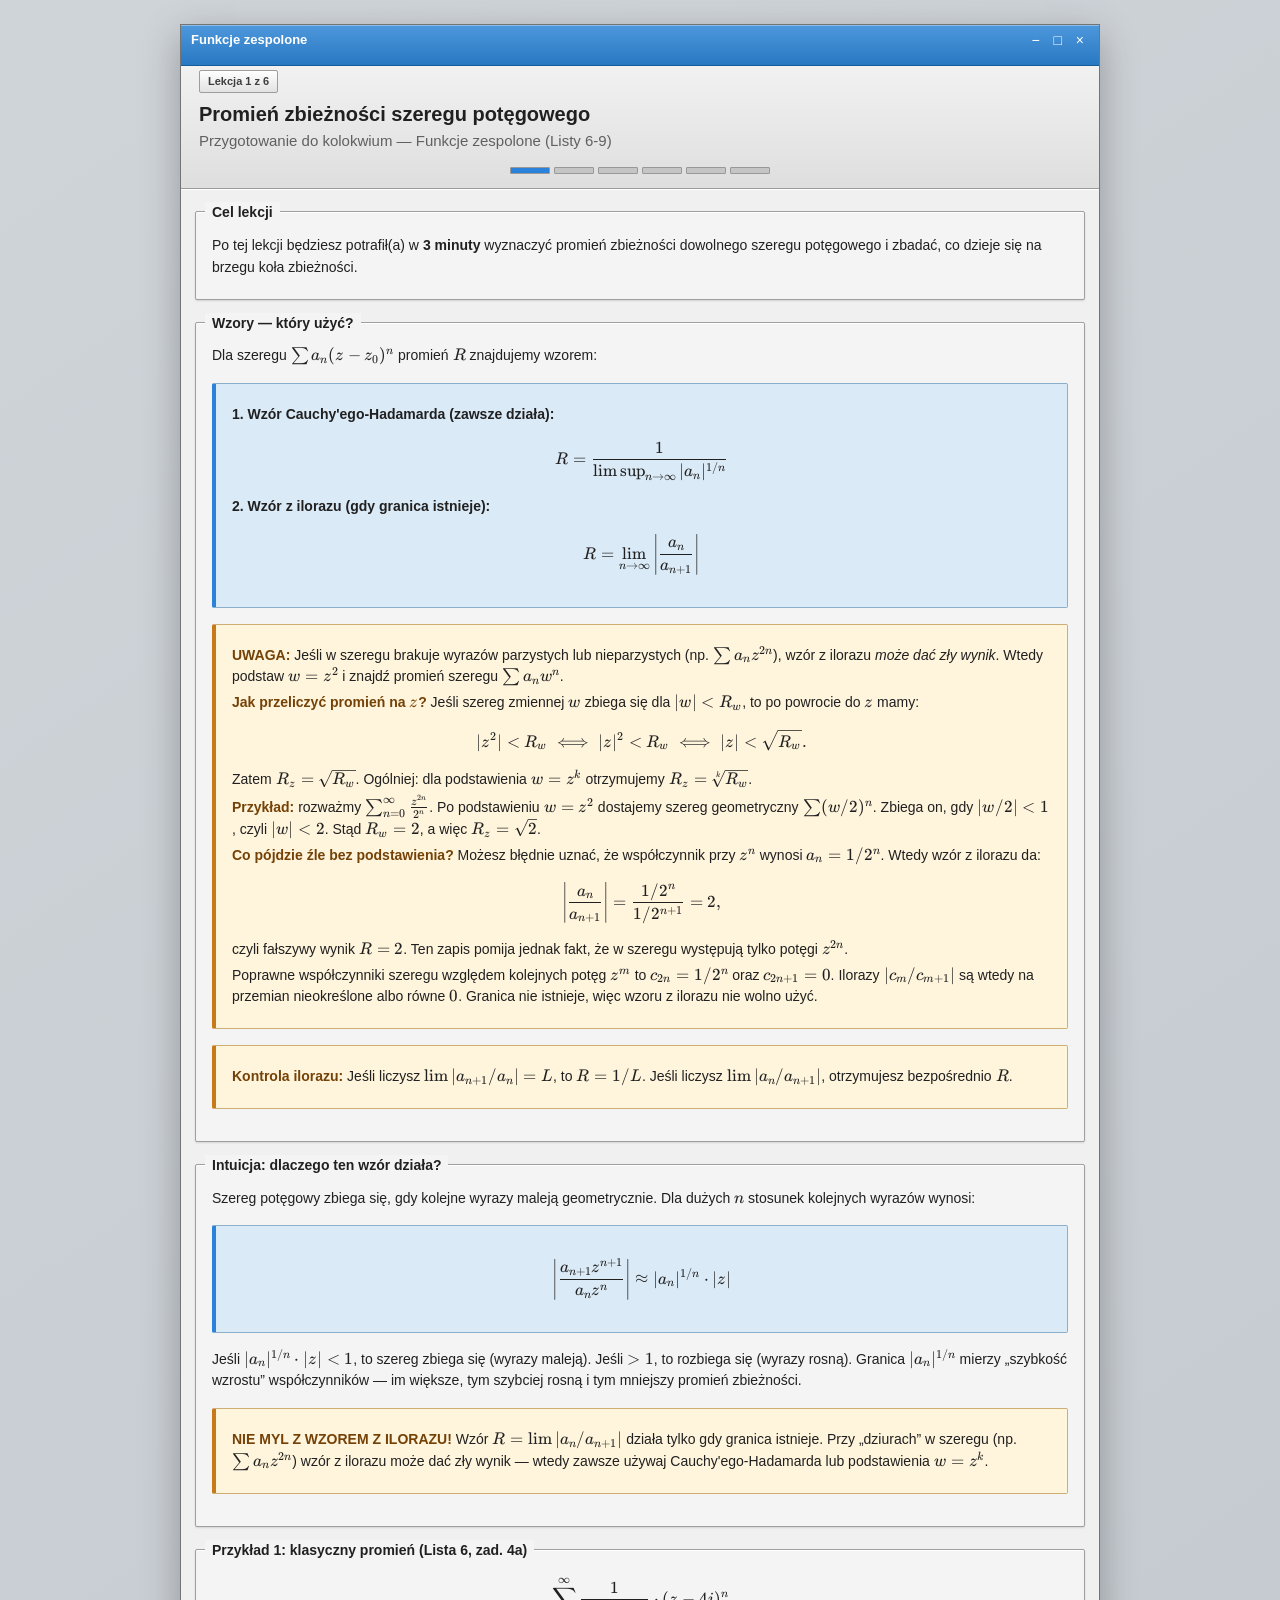
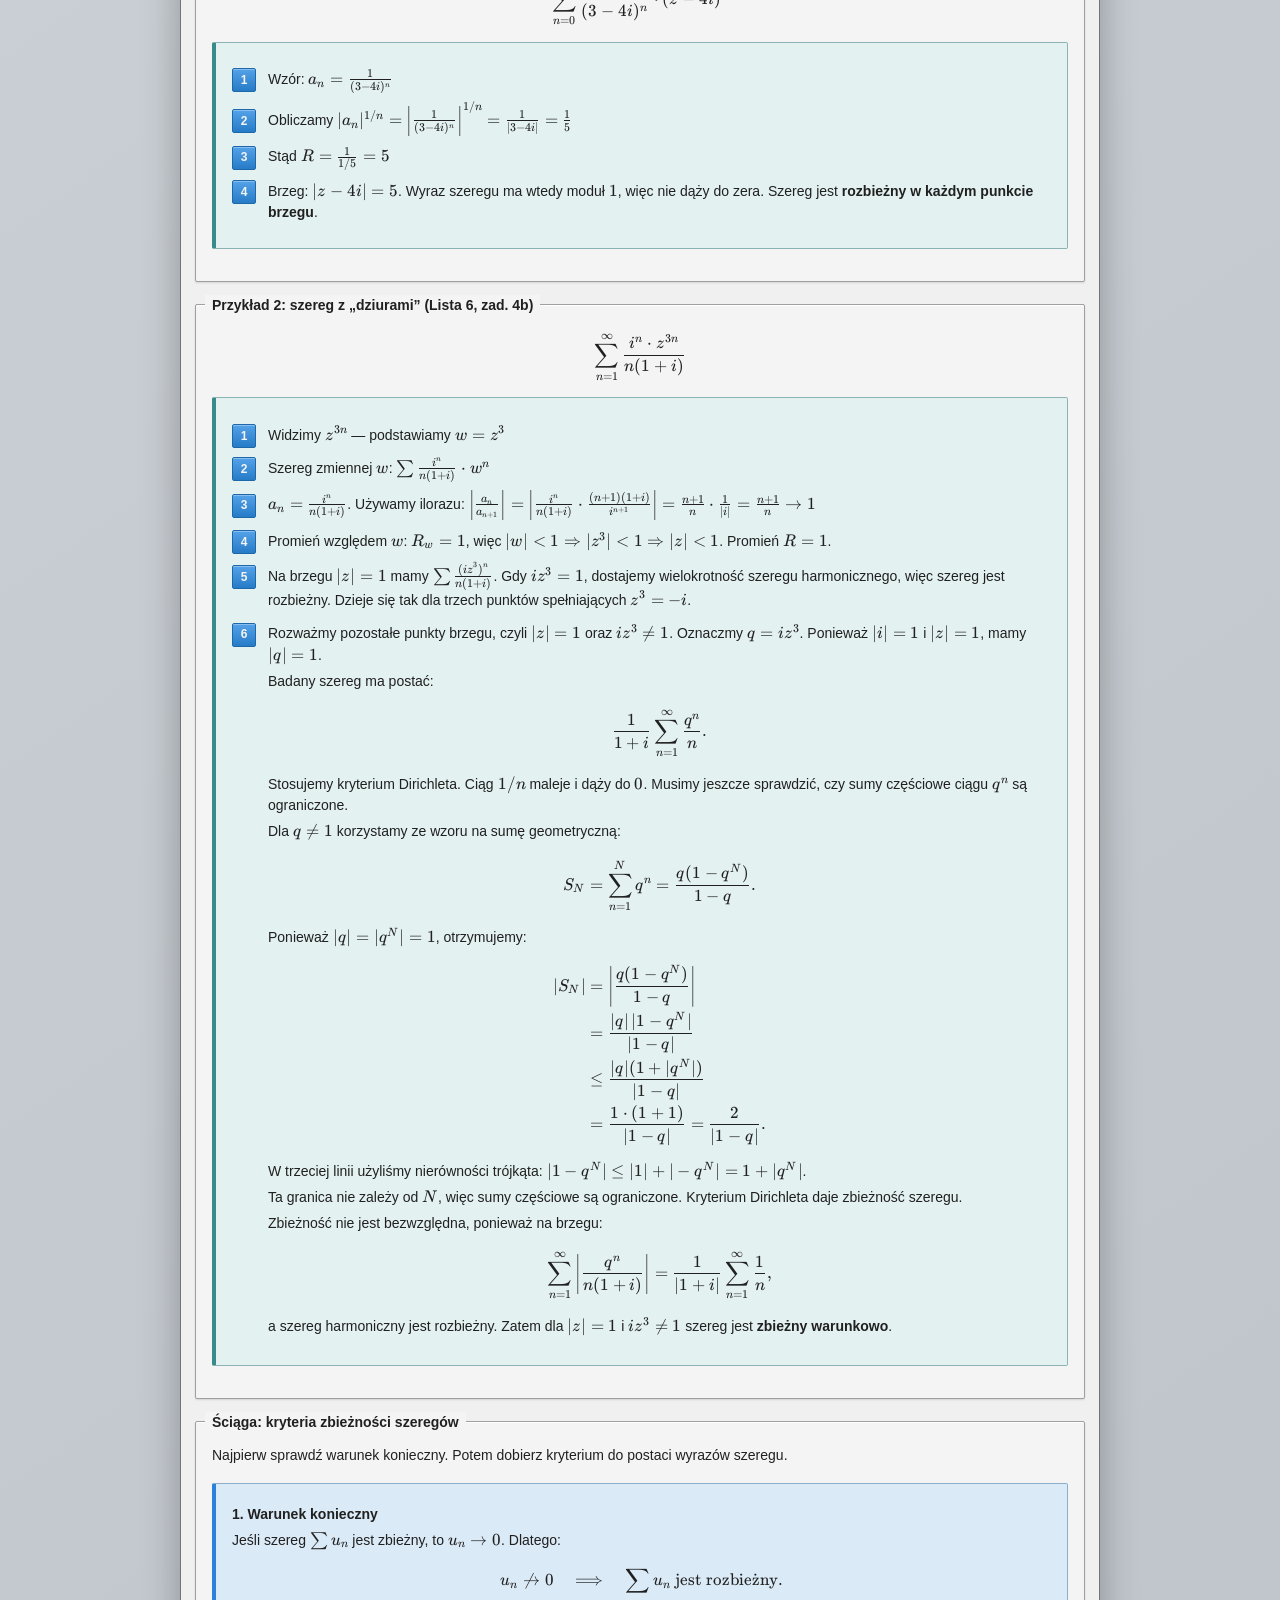
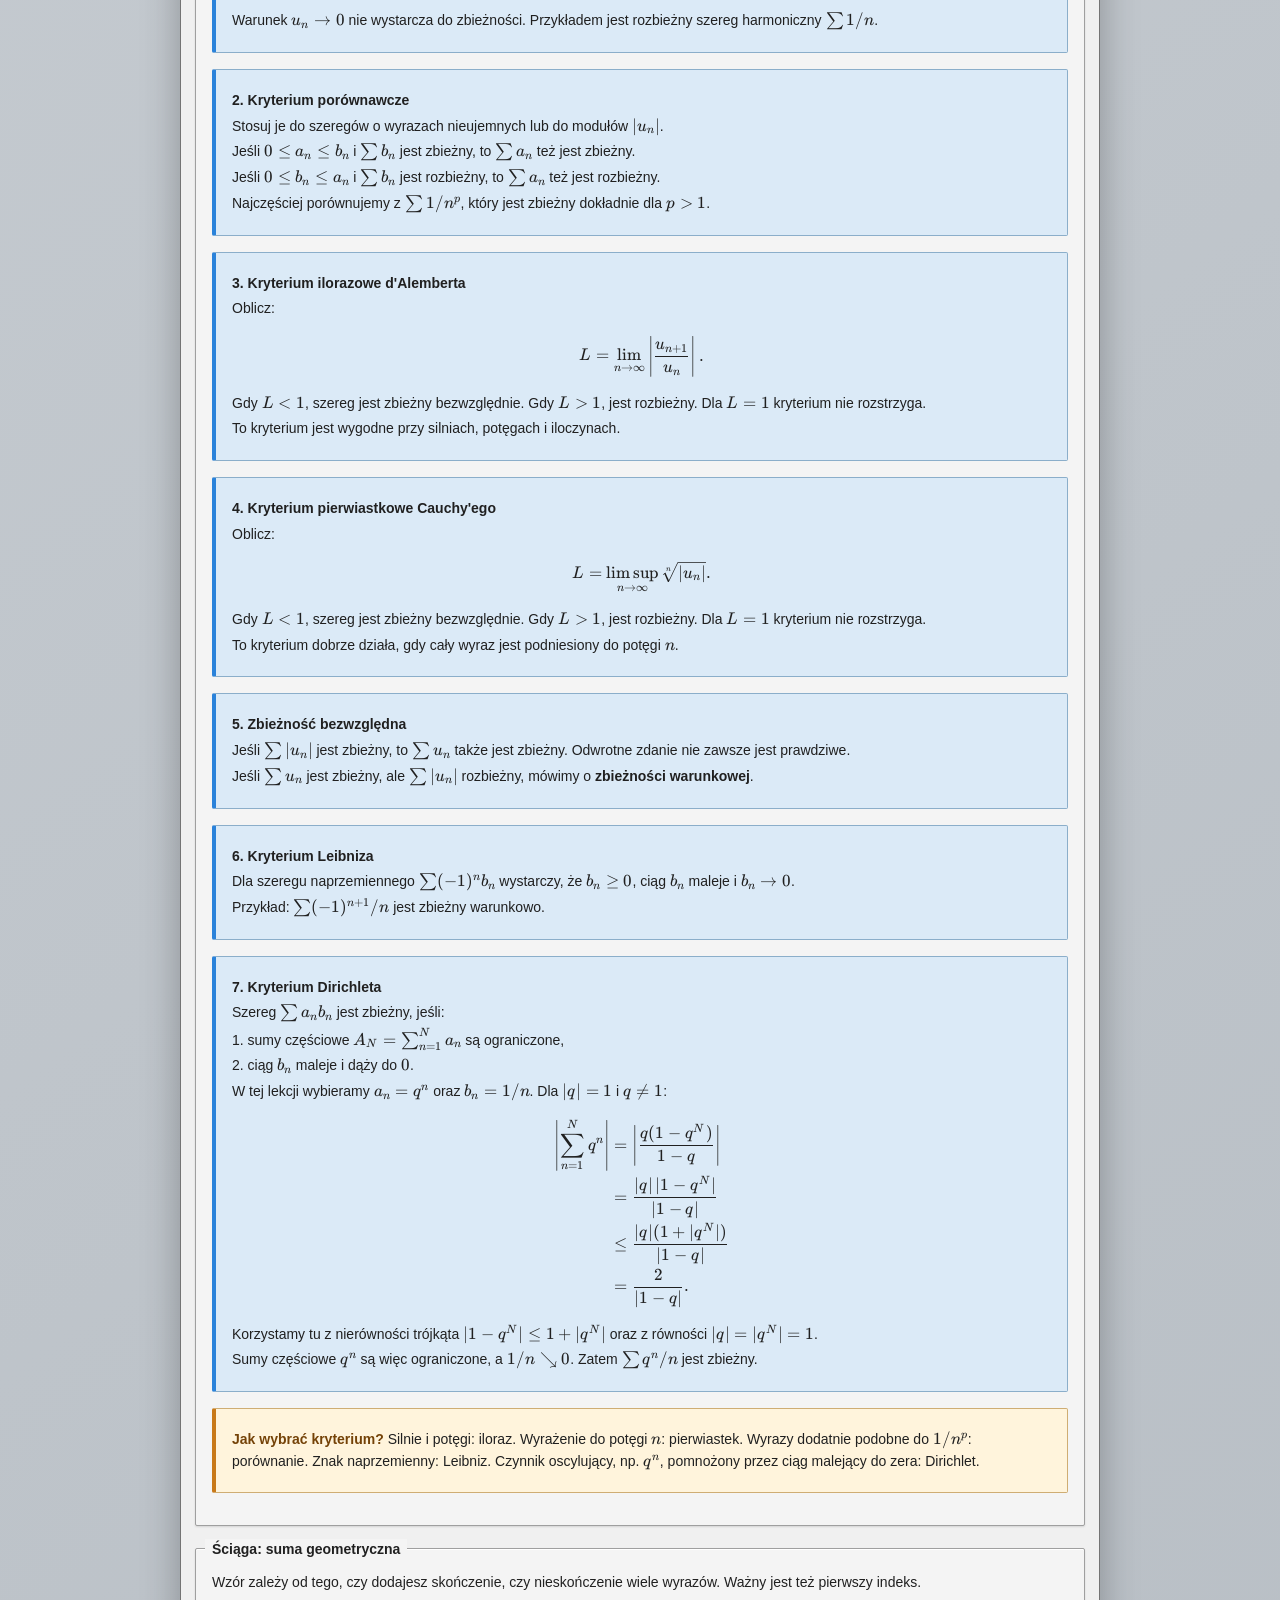
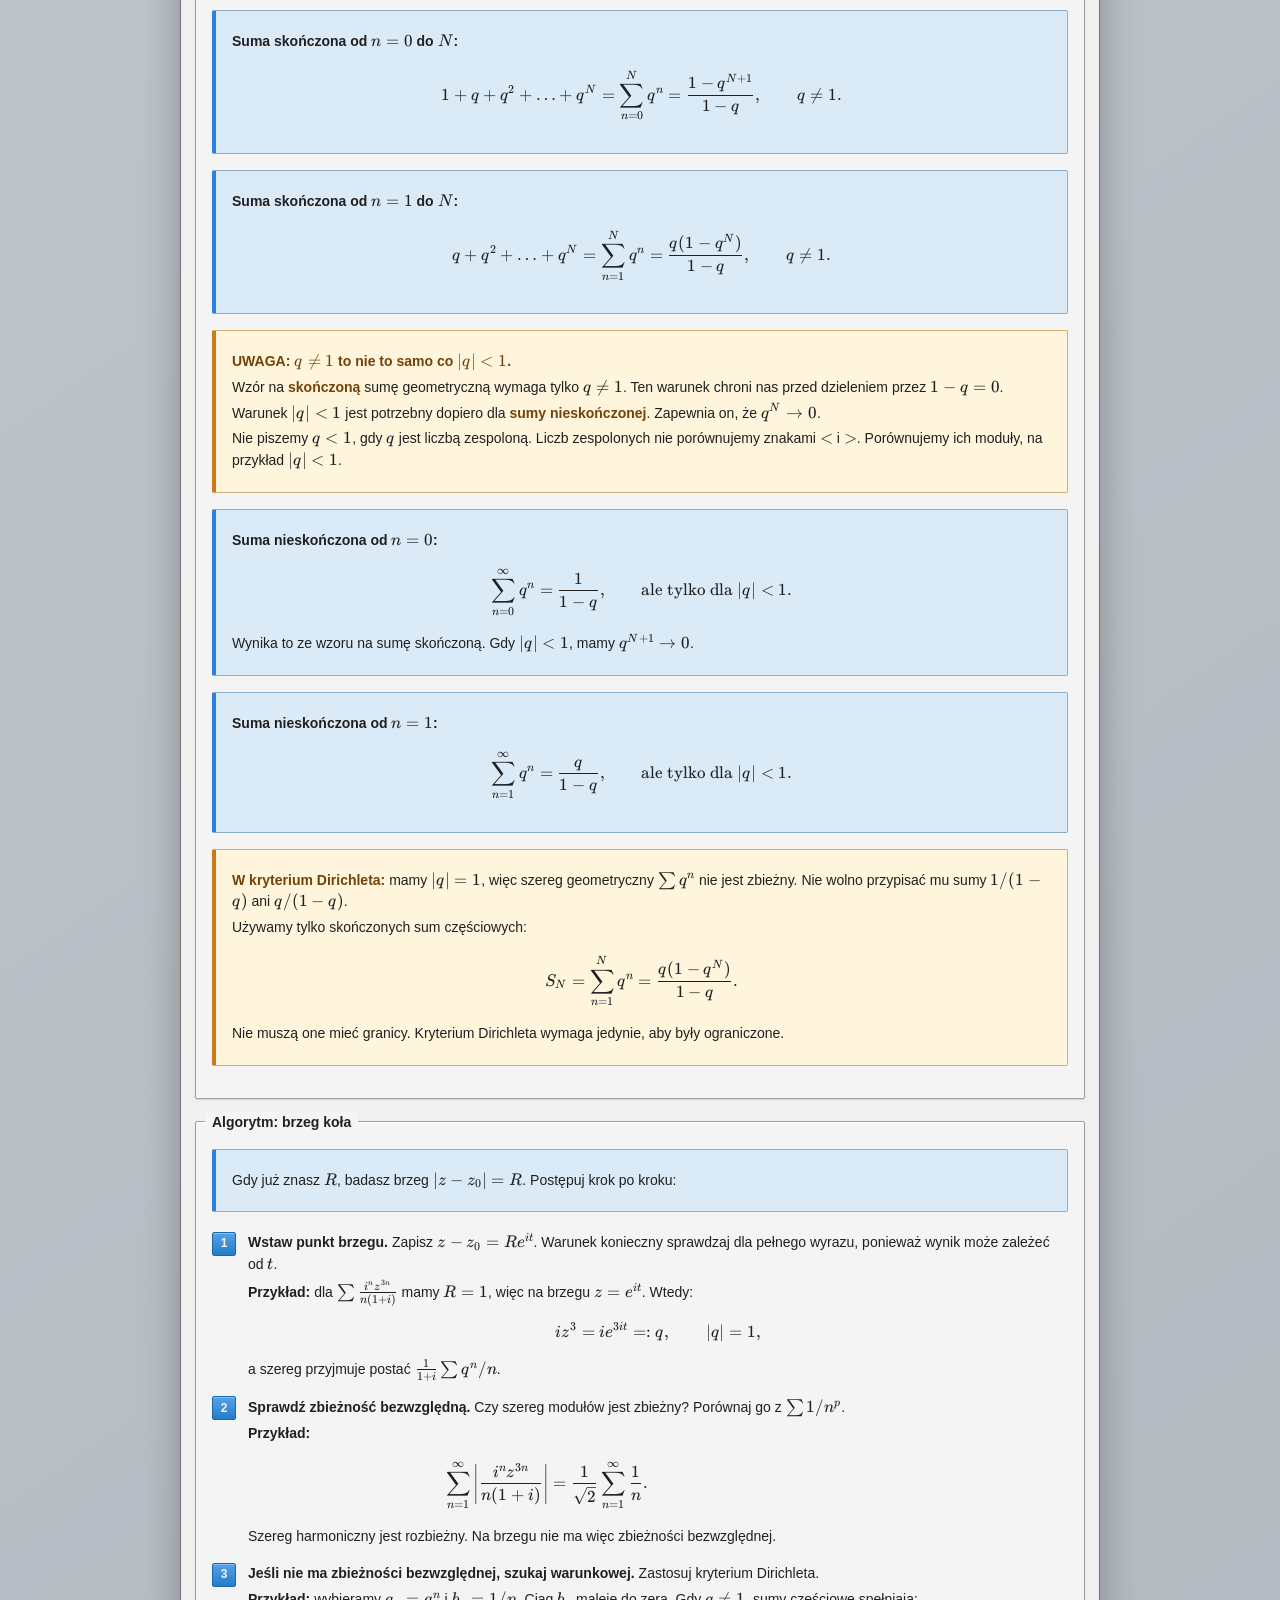
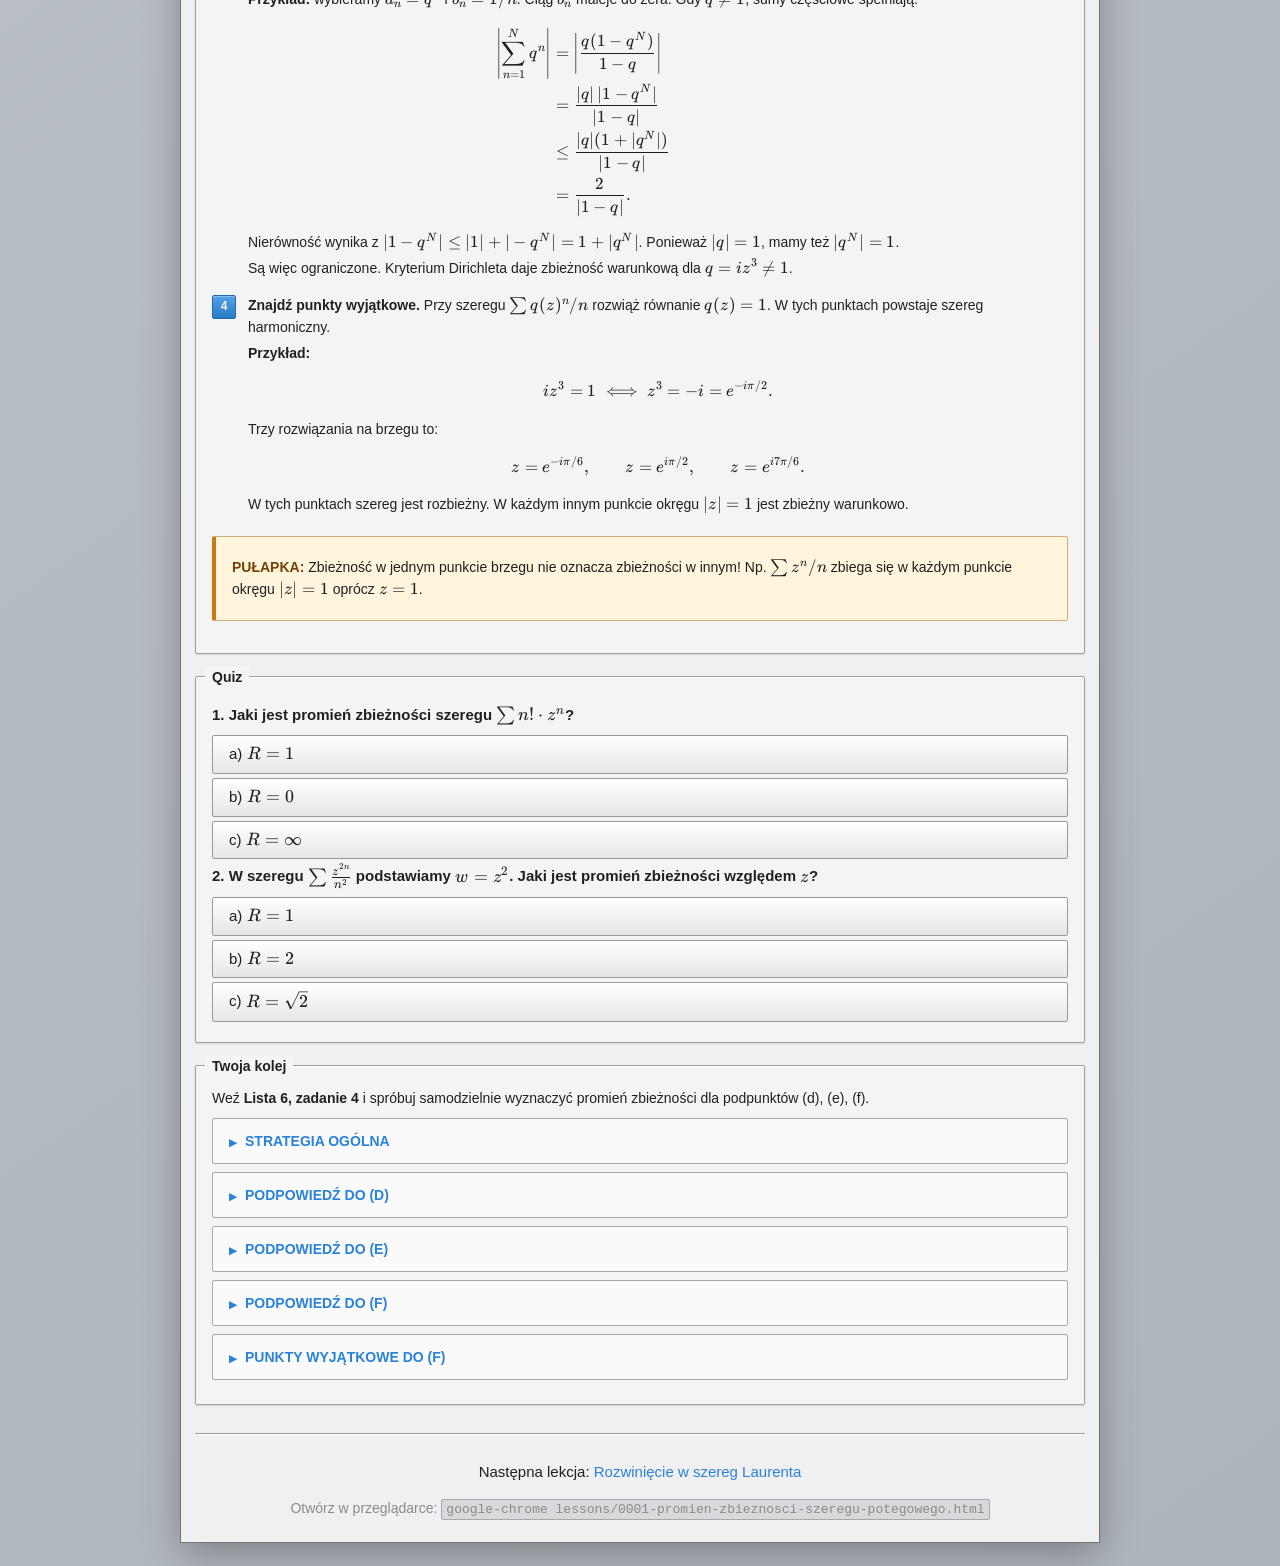
==== lessons/0001-promien-zbieznosci-szeregu-potegowego.html @ 0889ad74 "docs: publish functions complex lessons" ====
<!DOCTYPE html>
<html lang="pl">
<head>
<meta charset="UTF-8">
<meta name="viewport" content="width=device-width, initial-scale=1.0">
<title>Lekcja 1: Promień zbieżności szeregu potęgowego</title>
<link rel="stylesheet" href="style.css">
<link rel="stylesheet" href="../katex/katex.min.css">
</head>
<body>

<header>
<span class="lesson-num">Lekcja 1 z 6</span>
<h1>Promień zbieżności szeregu potęgowego</h1>
<p>Przygotowanie do kolokwium &mdash; Funkcje zespolone (Listy 6-9)</p>
<nav class="progress-bar">
<a href="0001-promien-zbieznosci-szeregu-potegowego.html" class="active"></a>
<a href="0002-rozwinięcie-w-szereg-laurenta.html"></a>
<a href="0003-calki-przez-residua.html"></a>
<a href="0004-zasada-maksimum-rouche.html"></a>
<a href="0005-rodzaje-osobliwosci.html"></a>
<a href="0006-niszowe-schematy-zadan.html"></a>
</nav>
</header>

<div class="card">
<h2>Cel lekcji</h2>
<p>Po tej lekcji będziesz potrafił(a) w <strong>3 minuty</strong> wyznaczyć promień zbieżności dowolnego szeregu potęgowego i zbadać, co dzieje się na brzegu koła zbieżności.</p>
</div>

<div class="card">
<h2>Wzory &mdash; który użyć?</h2>
<p>Dla szeregu \(\sum a_n(z - z_0)^n\) promień \(R\) znajdujemy wzorem:</p>
<div class="block">
<p><strong>1. Wzór Cauchy'ego-Hadamarda (zawsze działa):</strong></p>
<p>$$R = \frac{1}{\limsup_{n\to\infty} |a_n|^{1/n}}$$</p>
<p><strong>2. Wzór z ilorazu (gdy granica istnieje):</strong></p>
<p>$$R = \lim_{n\to\infty} \left|\frac{a_n}{a_{n+1}}\right|$$</p>
</div>
<div class="warning">
<p><strong>UWAGA:</strong> Jeśli w szeregu brakuje wyrazów parzystych lub nieparzystych (np. \(\sum a_n z^{2n}\)), wzór z ilorazu <em>może dać zły wynik</em>. Wtedy podstaw \(w = z^2\) i znajdź promień szeregu \(\sum a_n w^n\).</p>
<p><strong>Jak przeliczyć promień na \(z\)?</strong> Jeśli szereg zmiennej \(w\) zbiega się dla \(|w|&lt;R_w\), to po powrocie do \(z\) mamy:</p>
<p>$$|z^2|&lt;R_w \iff |z|^2&lt;R_w \iff |z|&lt;\sqrt{R_w}.$$</p>
<p>Zatem \(R_z=\sqrt{R_w}\). Ogólniej: dla podstawienia \(w=z^k\) otrzymujemy \(R_z=\sqrt[k]{R_w}\).</p>
<p><strong>Przykład:</strong> rozważmy \(\sum_{n=0}^{\infty}\frac{z^{2n}}{2^n}\). Po podstawieniu \(w=z^2\) dostajemy szereg geometryczny \(\sum (w/2)^n\). Zbiega on, gdy \(|w/2|&lt;1\), czyli \(|w|&lt;2\). Stąd \(R_w=2\), a więc \(R_z=\sqrt{2}\).</p>
<p><strong>Co pójdzie źle bez podstawienia?</strong> Możesz błędnie uznać, że współczynnik przy \(z^n\) wynosi \(a_n=1/2^n\). Wtedy wzór z ilorazu da:</p>
<p>$$\left|\frac{a_n}{a_{n+1}}\right|=\frac{1/2^n}{1/2^{n+1}}=2,$$</p>
<p>czyli fałszywy wynik \(R=2\). Ten zapis pomija jednak fakt, że w szeregu występują tylko potęgi \(z^{2n}\).</p>
<p>Poprawne współczynniki szeregu względem kolejnych potęg \(z^m\) to \(c_{2n}=1/2^n\) oraz \(c_{2n+1}=0\). Ilorazy \(|c_m/c_{m+1}|\) są wtedy na przemian nieokreślone albo równe \(0\). Granica nie istnieje, więc wzoru z ilorazu nie wolno użyć.</p>
</div>
<div class="warning">
<p><strong>Kontrola ilorazu:</strong> Jeśli liczysz \(\lim |a_{n+1}/a_n|=L\), to \(R=1/L\). Jeśli liczysz \(\lim |a_n/a_{n+1}|\), otrzymujesz bezpośrednio \(R\).</p>
</div>
</div>

<div class="card">
<h2>Intuicja: dlaczego ten wzór działa?</h2>
<p>Szereg potęgowy zbiega się, gdy kolejne wyrazy maleją geometrycznie. Dla dużych \(n\) stosunek kolejnych wyrazów wynosi:</p>
<div class="block">
<p>$$\left|\frac{a_{n+1} z^{n+1}}{a_n z^n}\right| \approx |a_n|^{1/n} \cdot |z|$$</p>
</div>
<p>Jeśli \(|a_n|^{1/n} \cdot |z| < 1\), to szereg zbiega się (wyrazy maleją). Jeśli \(> 1\), to rozbiega się (wyrazy rosną). Granica \(|a_n|^{1/n}\) mierzy &bdquo;szybkość wzrostu&rdquo; współczynników &mdash; im większe, tym szybciej rosną i tym mniejszy promień zbieżności.</p>
<div class="warning">
<p><strong>NIE MYL Z WZOREM Z ILORAZU!</strong> Wzór \(R = \lim |a_n/a_{n+1}|\) działa tylko gdy granica istnieje. Przy &bdquo;dziurach&rdquo; w szeregu (np. \(\sum a_n z^{2n}\)) wzór z ilorazu może dać zły wynik &mdash; wtedy zawsze używaj Cauchy'ego-Hadamarda lub podstawienia \(w = z^k\).</p>
</div>
</div>

<div class="card">
<h2>Przykład 1: klasyczny promień (Lista 6, zad. 4a)</h2>
<p>$$\sum_{n=0}^{\infty} \frac{1}{(3 - 4i)^n} \cdot (z - 4i)^n$$</p>
<div class="example">
<div class="step"><div class="step-num">1</div><div>Wzór: \(a_n = \frac{1}{(3 - 4i)^n}\)</div></div>
<div class="step"><div class="step-num">2</div><div>Obliczamy \(|a_n|^{1/n} = \left|\frac{1}{(3 - 4i)^n}\right|^{1/n} = \frac{1}{|3 - 4i|} = \frac{1}{5}\)</div></div>
<div class="step"><div class="step-num">3</div><div>Stąd \(R = \frac{1}{1/5} = 5\)</div></div>
<div class="step"><div class="step-num">4</div><div>Brzeg: \(|z - 4i| = 5\). Wyraz szeregu ma wtedy moduł \(1\), więc nie dąży do zera. Szereg jest <strong>rozbieżny w każdym punkcie brzegu</strong>.</div></div>
</div>
</div>

<div class="card">
<h2>Przykład 2: szereg z &bdquo;dziurami&rdquo; (Lista 6, zad. 4b)</h2>
<p>$$\sum_{n=1}^{\infty} \frac{i^n \cdot z^{3n}}{n(1+i)}$$</p>
<div class="example">
<div class="step"><div class="step-num">1</div><div>Widzimy \(z^{3n}\) &mdash; podstawiamy \(w = z^3\)</div></div>
<div class="step"><div class="step-num">2</div><div>Szereg zmiennej \(w\): \(\sum \frac{i^n}{n(1+i)} \cdot w^n\)</div></div>
<div class="step"><div class="step-num">3</div><div>\(a_n = \frac{i^n}{n(1+i)}\). Używamy ilorazu: \(\left|\frac{a_n}{a_{n+1}}\right| = \left|\frac{i^n}{n(1+i)} \cdot \frac{(n+1)(1+i)}{i^{n+1}}\right| = \frac{n+1}{n} \cdot \frac{1}{|i|} = \frac{n+1}{n} \to 1\)</div></div>
<div class="step"><div class="step-num">4</div><div>Promień względem \(w\): \(R_w = 1\), więc \(|w| < 1 \Rightarrow |z^3| < 1 \Rightarrow |z| < 1\). Promień \(R = 1\).</div></div>
<div class="step"><div class="step-num">5</div><div>Na brzegu \(|z|=1\) mamy \(\sum \frac{(iz^3)^n}{n(1+i)}\). Gdy \(iz^3=1\), dostajemy wielokrotność szeregu harmonicznego, więc szereg jest rozbieżny. Dzieje się tak dla trzech punktów spełniających \(z^3=-i\).</div></div>
<div class="step"><div class="step-num">6</div><div>
<p>Rozważmy pozostałe punkty brzegu, czyli \(|z|=1\) oraz \(iz^3\neq1\). Oznaczmy \(q=iz^3\). Ponieważ \(|i|=1\) i \(|z|=1\), mamy \(|q|=1\).</p>
<p>Badany szereg ma postać:</p>
<p>$$\frac{1}{1+i}\sum_{n=1}^{\infty}\frac{q^n}{n}.$$</p>
<p>Stosujemy kryterium Dirichleta. Ciąg \(1/n\) maleje i dąży do \(0\). Musimy jeszcze sprawdzić, czy sumy częściowe ciągu \(q^n\) są ograniczone.</p>
<p>Dla \(q\neq1\) korzystamy ze wzoru na sumę geometryczną:</p>
<p>$$S_N=\sum_{n=1}^{N}q^n=\frac{q(1-q^N)}{1-q}.$$</p>
<p>Ponieważ \(|q|=|q^N|=1\), otrzymujemy:</p>
<p>$$\begin{aligned}
|S_N|
&=\left|\frac{q(1-q^N)}{1-q}\right|\\
&=\frac{|q|\,|1-q^N|}{|1-q|}\\
&\leq\frac{|q|(1+|q^N|)}{|1-q|}\\
&=\frac{1\cdot(1+1)}{|1-q|}
=\frac{2}{|1-q|}.
\end{aligned}$$</p>
<p>W trzeciej linii użyliśmy nierówności trójkąta: \(|1-q^N|\leq|1|+|-q^N|=1+|q^N|\).</p>
<p>Ta granica nie zależy od \(N\), więc sumy częściowe są ograniczone. Kryterium Dirichleta daje zbieżność szeregu.</p>
<p>Zbieżność nie jest bezwzględna, ponieważ na brzegu:</p>
<p>$$\sum_{n=1}^{\infty}\left|\frac{q^n}{n(1+i)}\right|
=\frac{1}{|1+i|}\sum_{n=1}^{\infty}\frac{1}{n},$$</p>
<p>a szereg harmoniczny jest rozbieżny. Zatem dla \(|z|=1\) i \(iz^3\neq1\) szereg jest <strong>zbieżny warunkowo</strong>.</p>
</div></div>
</div>
</div>

<div class="card">
<h2>Ściąga: kryteria zbieżności szeregów</h2>
<p>Najpierw sprawdź warunek konieczny. Potem dobierz kryterium do postaci wyrazów szeregu.</p>

<div class="block">
<p><strong>1. Warunek konieczny</strong></p>
<p>Jeśli szereg \(\sum u_n\) jest zbieżny, to \(u_n\to0\). Dlatego:</p>
<p>$$u_n\not\to0\quad\Longrightarrow\quad\sum u_n\text{ jest rozbieżny}.$$</p>
<p>Warunek \(u_n\to0\) nie wystarcza do zbieżności. Przykładem jest rozbieżny szereg harmoniczny \(\sum 1/n\).</p>
</div>

<div class="block">
<p><strong>2. Kryterium porównawcze</strong></p>
<p>Stosuj je do szeregów o wyrazach nieujemnych lub do modułów \(|u_n|\).</p>
<p>Jeśli \(0\leq a_n\leq b_n\) i \(\sum b_n\) jest zbieżny, to \(\sum a_n\) też jest zbieżny.</p>
<p>Jeśli \(0\leq b_n\leq a_n\) i \(\sum b_n\) jest rozbieżny, to \(\sum a_n\) też jest rozbieżny.</p>
<p>Najczęściej porównujemy z \(\sum 1/n^p\), który jest zbieżny dokładnie dla \(p&gt;1\).</p>
</div>

<div class="block">
<p><strong>3. Kryterium ilorazowe d'Alemberta</strong></p>
<p>Oblicz:</p>
<p>$$L=\lim_{n\to\infty}\left|\frac{u_{n+1}}{u_n}\right|.$$</p>
<p>Gdy \(L&lt;1\), szereg jest zbieżny bezwzględnie. Gdy \(L&gt;1\), jest rozbieżny. Dla \(L=1\) kryterium nie rozstrzyga.</p>
<p>To kryterium jest wygodne przy silniach, potęgach i iloczynach.</p>
</div>

<div class="block">
<p><strong>4. Kryterium pierwiastkowe Cauchy'ego</strong></p>
<p>Oblicz:</p>
<p>$$L=\limsup_{n\to\infty}\sqrt[n]{|u_n|}.$$</p>
<p>Gdy \(L&lt;1\), szereg jest zbieżny bezwzględnie. Gdy \(L&gt;1\), jest rozbieżny. Dla \(L=1\) kryterium nie rozstrzyga.</p>
<p>To kryterium dobrze działa, gdy cały wyraz jest podniesiony do potęgi \(n\).</p>
</div>

<div class="block">
<p><strong>5. Zbieżność bezwzględna</strong></p>
<p>Jeśli \(\sum |u_n|\) jest zbieżny, to \(\sum u_n\) także jest zbieżny. Odwrotne zdanie nie zawsze jest prawdziwe.</p>
<p>Jeśli \(\sum u_n\) jest zbieżny, ale \(\sum|u_n|\) rozbieżny, mówimy o <strong>zbieżności warunkowej</strong>.</p>
</div>

<div class="block">
<p><strong>6. Kryterium Leibniza</strong></p>
<p>Dla szeregu naprzemiennego \(\sum(-1)^n b_n\) wystarczy, że \(b_n\geq0\), ciąg \(b_n\) maleje i \(b_n\to0\).</p>
<p>Przykład: \(\sum(-1)^{n+1}/n\) jest zbieżny warunkowo.</p>
</div>

<div class="block">
<p><strong>7. Kryterium Dirichleta</strong></p>
<p>Szereg \(\sum a_n b_n\) jest zbieżny, jeśli:</p>
<p>1. sumy częściowe \(A_N=\sum_{n=1}^{N}a_n\) są ograniczone,</p>
<p>2. ciąg \(b_n\) maleje i dąży do \(0\).</p>
<p>W tej lekcji wybieramy \(a_n=q^n\) oraz \(b_n=1/n\). Dla \(|q|=1\) i \(q\neq1\):</p>
<p>$$\begin{aligned}
\left|\sum_{n=1}^{N}q^n\right|
&=\left|\frac{q(1-q^N)}{1-q}\right|\\
&=\frac{|q|\,|1-q^N|}{|1-q|}\\
&\leq\frac{|q|(1+|q^N|)}{|1-q|}\\
&=\frac{2}{|1-q|}.
\end{aligned}$$</p>
<p>Korzystamy tu z nierówności trójkąta \(|1-q^N|\leq1+|q^N|\) oraz z równości \(|q|=|q^N|=1\).</p>
<p>Sumy częściowe \(q^n\) są więc ograniczone, a \(1/n\searrow0\). Zatem \(\sum q^n/n\) jest zbieżny.</p>
</div>

<div class="warning">
<p><strong>Jak wybrać kryterium?</strong> Silnie i potęgi: iloraz. Wyrażenie do potęgi \(n\): pierwiastek. Wyrazy dodatnie podobne do \(1/n^p\): porównanie. Znak naprzemienny: Leibniz. Czynnik oscylujący, np. \(q^n\), pomnożony przez ciąg malejący do zera: Dirichlet.</p>
</div>
</div>

<div class="card">
<h2>Ściąga: suma geometryczna</h2>
<p>Wzór zależy od tego, czy dodajesz skończenie, czy nieskończenie wiele wyrazów. Ważny jest też pierwszy indeks.</p>

<div class="block">
<p><strong>Suma skończona od \(n=0\) do \(N\):</strong></p>
<p>$$1+q+q^2+\ldots+q^N
=\sum_{n=0}^{N}q^n
=\frac{1-q^{N+1}}{1-q},\qquad q\neq1.$$</p>
</div>

<div class="block">
<p><strong>Suma skończona od \(n=1\) do \(N\):</strong></p>
<p>$$q+q^2+\ldots+q^N
=\sum_{n=1}^{N}q^n
=\frac{q(1-q^N)}{1-q},\qquad q\neq1.$$</p>
</div>

<div class="warning">
<p><strong>UWAGA: \(q\neq1\) to nie to samo co \(|q|&lt;1\).</strong></p>
<p>Wzór na <strong>skończoną</strong> sumę geometryczną wymaga tylko \(q\neq1\). Ten warunek chroni nas przed dzieleniem przez \(1-q=0\).</p>
<p>Warunek \(|q|&lt;1\) jest potrzebny dopiero dla <strong>sumy nieskończonej</strong>. Zapewnia on, że \(q^N\to0\).</p>
<p>Nie piszemy \(q&lt;1\), gdy \(q\) jest liczbą zespoloną. Liczb zespolonych nie porównujemy znakami \(&lt;\) i \(&gt;\). Porównujemy ich moduły, na przykład \(|q|&lt;1\).</p>
</div>

<div class="block">
<p><strong>Suma nieskończona od \(n=0\):</strong></p>
<p>$$\sum_{n=0}^{\infty}q^n=\frac{1}{1-q},
\qquad\text{ale tylko dla }|q|&lt;1.$$</p>
<p>Wynika to ze wzoru na sumę skończoną. Gdy \(|q|&lt;1\), mamy \(q^{N+1}\to0\).</p>
</div>

<div class="block">
<p><strong>Suma nieskończona od \(n=1\):</strong></p>
<p>$$\sum_{n=1}^{\infty}q^n=\frac{q}{1-q},
\qquad\text{ale tylko dla }|q|&lt;1.$$</p>
</div>

<div class="warning">
<p><strong>W kryterium Dirichleta:</strong> mamy \(|q|=1\), więc szereg geometryczny \(\sum q^n\) nie jest zbieżny. Nie wolno przypisać mu sumy \(1/(1-q)\) ani \(q/(1-q)\).</p>
<p>Używamy tylko skończonych sum częściowych:</p>
<p>$$S_N=\sum_{n=1}^{N}q^n=\frac{q(1-q^N)}{1-q}.$$</p>
<p>Nie muszą one mieć granicy. Kryterium Dirichleta wymaga jedynie, aby były ograniczone.</p>
</div>
</div>

<div class="card">
<h2>Algorytm: brzeg koła</h2>
<div class="block">
<p>Gdy już znasz \(R\), badasz brzeg \(|z - z_0| = R\). Postępuj krok po kroku:</p>
</div>
<div class="step"><div class="step-num">1</div><div>
<p><strong>Wstaw punkt brzegu.</strong> Zapisz \(z-z_0=Re^{it}\). Warunek konieczny sprawdzaj dla pełnego wyrazu, ponieważ wynik może zależeć od \(t\).</p>
<p><strong>Przykład:</strong> dla \(\sum \frac{i^nz^{3n}}{n(1+i)}\) mamy \(R=1\), więc na brzegu \(z=e^{it}\). Wtedy:</p>
<p>$$iz^3=ie^{3it}=:q,\qquad |q|=1,$$</p>
<p>a szereg przyjmuje postać \(\frac{1}{1+i}\sum q^n/n\).</p>
</div></div>
<div class="step"><div class="step-num">2</div><div>
<p><strong>Sprawdź zbieżność bezwzględną.</strong> Czy szereg modułów jest zbieżny? Porównaj go z \(\sum 1/n^p\).</p>
<p><strong>Przykład:</strong></p>
<p>$$\sum_{n=1}^{\infty}\left|\frac{i^nz^{3n}}{n(1+i)}\right|
=\frac{1}{\sqrt2}\sum_{n=1}^{\infty}\frac1n.$$</p>
<p>Szereg harmoniczny jest rozbieżny. Na brzegu nie ma więc zbieżności bezwzględnej.</p>
</div></div>
<div class="step"><div class="step-num">3</div><div>
<p><strong>Jeśli nie ma zbieżności bezwzględnej, szukaj warunkowej.</strong> Zastosuj kryterium Dirichleta.</p>
<p><strong>Przykład:</strong> wybieramy \(a_n=q^n\) i \(b_n=1/n\). Ciąg \(b_n\) maleje do zera. Gdy \(q\neq1\), sumy częściowe spełniają:</p>
<p>$$\begin{aligned}
\left|\sum_{n=1}^{N}q^n\right|
&=\left|\frac{q(1-q^N)}{1-q}\right|\\
&=\frac{|q|\,|1-q^N|}{|1-q|}\\
&\leq\frac{|q|(1+|q^N|)}{|1-q|}\\
&=\frac{2}{|1-q|}.
\end{aligned}$$</p>
<p>Nierówność wynika z \(|1-q^N|\leq|1|+|-q^N|=1+|q^N|\). Ponieważ \(|q|=1\), mamy też \(|q^N|=1\).</p>
<p>Są więc ograniczone. Kryterium Dirichleta daje zbieżność warunkową dla \(q=iz^3\neq1\).</p>
</div></div>
<div class="step"><div class="step-num">4</div><div>
<p><strong>Znajdź punkty wyjątkowe.</strong> Przy szeregu \(\sum q(z)^n/n\) rozwiąż równanie \(q(z)=1\). W tych punktach powstaje szereg harmoniczny.</p>
<p><strong>Przykład:</strong></p>
<p>$$iz^3=1\iff z^3=-i=e^{-i\pi/2}.$$</p>
<p>Trzy rozwiązania na brzegu to:</p>
<p>$$z=e^{-i\pi/6},\qquad z=e^{i\pi/2},\qquad z=e^{i7\pi/6}.$$</p>
<p>W tych punktach szereg jest rozbieżny. W każdym innym punkcie okręgu \(|z|=1\) jest zbieżny warunkowo.</p>
</div></div>
<div class="warning">
<p><strong>PUŁAPKA:</strong> Zbieżność w jednym punkcie brzegu nie oznacza zbieżności w innym! Np. \(\sum z^n/n\) zbiega się w każdym punkcie okręgu \(|z|=1\) oprócz \(z=1\).</p>
</div>
</div>

<div class="card">
<h2>Quiz</h2>
<div class="quiz">
<div class="quiz-question">1. Jaki jest promień zbieżności szeregu \(\sum n! \cdot z^n\)?</div>
<div class="quiz-options" data-answer="b">
<button onclick="check(this)">a) \(R = 1\)</button>
<button onclick="check(this)">b) \(R = 0\)</button>
<button onclick="check(this)">c) \(R = \infty\)</button>
</div>
<div class="feedback" id="fb1"></div>

<div class="quiz-question">2. W szeregu \(\sum \frac{z^{2n}}{n^2}\) podstawiamy \(w = z^2\). Jaki jest promień zbieżności względem \(z\)?</div>
<div class="quiz-options" data-answer="a">
<button onclick="check(this)">a) \(R = 1\)</button>
<button onclick="check(this)">b) \(R = 2\)</button>
<button onclick="check(this)">c) \(R = \sqrt{2}\)</button>
</div>
<div class="feedback" id="fb2"></div>
</div>
</div>

<div class="card">
<h2>Twoja kolej</h2>
<p>Weź <strong>Lista 6, zadanie 4</strong> i spróbuj samodzielnie wyznaczyć promień zbieżności dla podpunktów (d), (e), (f).</p>
<details class="hint"><summary>STRATEGIA OGÓLNA</summary><p>Użyj wzoru Cauchy'ego-Hadamarda \(R = 1/\limsup |a_n|^{1/n}\) lub wzoru z ilorazu. Zwróć uwagę na wykładniki \(z\) &mdash; jeśli jest \(z^{kn}\), podstaw \(w = z^k\).</p></details>
<details class="hint"><summary>PODPOWIEDŹ DO (D)</summary><p>Dla \(\sum \frac{n!}{(2i)^n}z^n\) iloraz modułów kolejnych wyrazów wynosi \(\frac{n+1}{2}|z|\). Dla każdego \(z\neq0\) dąży do nieskończoności. Zatem \(R=0\).</p></details>
<details class="hint"><summary>PODPOWIEDŹ DO (E)</summary><p>Dla \(\sum z^{n!}\): gdy \(|z|<1\), mamy \(n!\geq n\), więc \(|z|^{n!}\leq|z|^n\). Gdy \(|z|\geq1\), wyrazy nie dążą do zera. Zatem \(R=1\), a na całym brzegu szereg jest rozbieżny.</p></details>
<details class="hint"><summary>PODPOWIEDŹ DO (F)</summary><p>Podstaw \(w=z^2\). Współczynnik ma postać \(\frac{q^n}{n}\), gdzie \(q=\frac{1+i}{\sqrt2}\) i \(|q|=1\). Stąd \(R_w=1\), więc \(R_z=1\). Na brzegu zbadaj \(\sum(qz^2)^n/n\).</p></details>
<details class="hint"><summary>PUNKTY WYJĄTKOWE DO (F)</summary><p>Szereg jest rozbieżny, gdy \(qz^2=1\), czyli dla \(z=\pm e^{-i\pi/8}\). W pozostałych punktach brzegu jest zbieżny warunkowo z kryterium Dirichleta.</p></details>
</div>

<div class="nav">
<p>Następna lekcja: <a href="0002-rozwinięcie-w-szereg-laurenta.html">Rozwinięcie w szereg Laurenta</a></p>
<p class="open-cmd">Otwórz w przeglądarce: <code>google-chrome lessons/0001-promien-zbieznosci-szeregu-potegowego.html</code></p>
</div>

<script src="quiz.js"></script>
<script src="../katex/katex.min.js"></script>
<script src="../katex/auto-render.min.js"></script>
<script>
  renderMathInElement(document.body, {
    delimiters: [
      {left: '$$', right: '$$', display: true},
      {left: '\\(', right: '\\)', display: false}
    ]
  });
</script>

</body>
</html>
---- lessons/style.css ----
:root {
  --primary: #2a82da;
  --primary-active: #1f6fb8;
  --primary-light: #dbeaf7;
  --secondary: #354a5f;
  --accent-orange: #c87918;
  --accent-orange-deep: #744207;
  --accent-orange-light: #fff4dc;
  --accent-teal: #398b8b;
  --accent-teal-light: #e4f1f1;
  --accent-green: #3a8f45;
  --accent-green-light: #e3f1e5;
  --accent-pink: #ff64c8;
  --accent-purple: #d6b6f6;
  --accent-sky: #62aef0;
  --canvas: #f0f0f0;
  --canvas-soft: #d7d9dc;
  --surface: #f4f4f4;
  --ink: #202020;
  --ink-secondary: #3f3f3f;
  --ink-muted: #606060;
  --ink-faint: #8a8a8a;
  --hairline: #a8a8a8;
  --shadow-l0: inset 0 1px 0 #fff, 0 1px 2px rgba(0,0,0,.12);
  --shadow-l1: inset 0 1px 0 #fff, 0 2px 5px rgba(0,0,0,.18);
  --radius-xs: 2px;
  --radius-sm: 2px;
  --radius-md: 3px;
  --radius-lg: 3px;
  --radius-xl: 4px;
  --radius-full: 9999px;
  --spacing-xxs: 4px;
  --spacing-xs: 8px;
  --spacing-sm: 12px;
  --spacing-md: 16px;
  --spacing-lg: 24px;
  --spacing-xl: 28px;
  --spacing-xxl: 32px;
}

* { margin: 0; padding: 0; box-sizing: border-box; }

body {
  font-family: "Noto Sans", "Segoe UI", Arial, sans-serif;
  max-width: 920px;
  margin: 24px auto;
  padding: 0 14px 18px;
  line-height: 1.55;
  font-size: 14px;
  color: var(--ink);
  background: var(--canvas);
  border: 1px solid #747474;
  box-shadow: 0 12px 36px rgba(0,0,0,.28);
  -webkit-font-smoothing: antialiased;
  font-feature-settings: 'lnum' 1;
}

html {
  min-height: 100%;
  background: linear-gradient(145deg, #cfd4d9, #aeb5bc);
}

header {
  position: relative;
  margin: 0 -14px 16px;
  padding: 45px 18px 14px;
  border-bottom: 1px solid #9b9b9b;
  background: linear-gradient(#f8f8f8, #dedede);
  box-shadow: inset 0 1px #fff, 0 1px 0 #fff;
}

header::before {
  content: "Funkcje zespolone";
  position: absolute;
  inset: 0 0 auto;
  height: 30px;
  padding: 5px 10px;
  color: #fff;
  font-size: 13px;
  font-weight: 600;
  line-height: 20px;
  text-align: left;
  background: linear-gradient(#4e98dc, #2878c2);
  border-bottom: 1px solid #175b98;
  box-shadow: inset 0 1px rgba(255,255,255,.35);
}

header::after {
  content: "−  □  ×";
  position: absolute;
  top: 5px;
  right: 10px;
  color: #fff;
  font-size: 14px;
  line-height: 20px;
  letter-spacing: 5px;
}

header h1 {
  font-size: 20px;
  font-weight: 600;
  line-height: 1.3;
  letter-spacing: 0;
  color: var(--ink);
  margin-bottom: 3px;
}

header p {
  color: var(--ink-muted);
  font-size: 15px;
  line-height: 1.33;
}

.lesson-num {
  display: inline-block;
  background: linear-gradient(#fff, #e2e2e2);
  color: var(--ink-secondary);
  font-size: 11px;
  font-weight: 600;
  line-height: 1.4;
  padding: 3px 8px;
  border-radius: 2px;
  margin-bottom: 8px;
  border: 1px solid #9d9d9d;
  box-shadow: inset 0 1px #fff;
}

.progress-bar {
  display: flex;
  gap: var(--spacing-xxs);
  justify-content: center;
  margin-top: var(--spacing-md);
}

.progress-bar a {
  display: block;
  width: 40px;
  height: 7px;
  border-radius: 1px;
  background: #c5c5c5;
  border: 1px solid #989898;
  transition: background 0.15s;
  text-decoration: none;
}

.progress-bar a:hover { background: var(--ink-faint); }
.progress-bar a.active { background: var(--primary); }
.progress-bar a.done { background: var(--accent-green); }

.card {
  background: var(--surface);
  border-radius: 2px;
  box-shadow: var(--shadow-l0);
  padding: 22px 16px 16px;
  margin: 22px 0 16px;
  border: 1px solid #9f9f9f;
  transition: box-shadow 0.2s;
}

.card:hover { box-shadow: var(--shadow-l1); }

.card h2 {
  width: fit-content;
  max-width: calc(100% - 16px);
  font-size: 14px;
  font-weight: 600;
  line-height: 1.35;
  letter-spacing: 0;
  margin: -32px 0 12px -7px;
  padding: 1px 7px;
  color: var(--ink);
  background: var(--surface);
}

.card h2::before { content: none; }

.block {
  background: var(--primary-light);
  border: 1px solid #8baeca;
  border-left: 4px solid var(--primary);
  padding: var(--spacing-md) var(--spacing-md);
  margin: var(--spacing-md) 0;
  border-radius: 2px;
}

.warning {
  background: var(--accent-orange-light);
  border: 1px solid #cfad73;
  border-left: 4px solid var(--accent-orange);
  padding: var(--spacing-md) var(--spacing-md);
  margin: var(--spacing-md) 0;
  border-radius: 2px;
}

.warning strong { color: var(--accent-orange-deep); }

.example {
  background: var(--accent-teal-light);
  border: 1px solid #8cb3b3;
  border-left: 4px solid var(--accent-teal);
  padding: var(--spacing-md) var(--spacing-md);
  margin: var(--spacing-md) 0;
  border-radius: 2px;
}

.step {
  display: flex;
  gap: var(--spacing-sm);
  margin: var(--spacing-xs) 0;
  align-items: baseline;
}

.step-num {
  background: linear-gradient(#55a2e8, #267bc7);
  color: var(--surface);
  min-width: 1.5rem;
  height: 1.5rem;
  display: flex;
  align-items: center;
  justify-content: center;
  border-radius: 2px;
  border: 1px solid #1d68aa;
  box-shadow: inset 0 1px rgba(255,255,255,.3);
  font-size: 12px;
  font-weight: 600;
  flex-shrink: 0;
  margin-top: 0.1rem;
}

.quiz { margin-top: var(--spacing-md); }

.quiz-question {
  font-size: 15px;
  font-weight: 600;
  line-height: 1.33;
  margin-bottom: var(--spacing-xs);
}

.quiz-options button {
  display: block;
  width: 100%;
  text-align: left;
  padding: 7px var(--spacing-md);
  margin: var(--spacing-xxs) 0;
  border: 1px solid #999;
  border-radius: 2px;
  background: linear-gradient(#fff, #e6e6e6);
  cursor: pointer;
  transition: all 0.15s;
  font-family: inherit;
  font-size: 15px;
  line-height: 1.33;
  color: var(--ink);
}

.quiz-options button:hover:not(:disabled) {
  background: linear-gradient(#f4faff, #d7eafb);
  border-color: var(--primary);
  box-shadow: 0 0 0 1px rgba(42,130,218,.2);
}

.quiz-options button:active:not(:disabled) {
  background: #c9dfef;
  box-shadow: inset 0 1px 3px rgba(0,0,0,.2);
}

.quiz-options button.correct {
  background: var(--accent-green-light);
  border-color: var(--accent-green);
  color: #0b4d22;
  font-weight: 600;
}

.quiz-options button.wrong {
  background: #fff0f0;
  border-color: #e55050;
  color: #7c1616;
}

.feedback {
  margin-top: var(--spacing-xs);
  padding: var(--spacing-xs) var(--spacing-md);
  border-radius: var(--radius-md);
  display: none;
  font-size: 14px;
  font-weight: 600;
  line-height: 1.43;
}

.feedback.show { display: block; }

.feedback.correct-fb {
  background: var(--accent-green-light);
  color: #0b4d22;
}

.feedback.wrong-fb {
  background: #fff0f0;
  color: #7c1616;
}

details.hint {
  margin: var(--spacing-xs) 0;
  border: 1px solid var(--hairline);
  border-radius: 2px;
  background: #fafafa;
  overflow: hidden;
  transition: border-color 0.15s;
}

details.hint:hover { border-color: var(--ink-faint); }
details.hint[open] { border-color: var(--primary); }

details.hint summary {
  cursor: pointer;
  color: var(--primary);
  font-weight: 600;
  font-size: 14px;
  line-height: 1.43;
  padding: var(--spacing-sm) var(--spacing-md);
  user-select: none;
  list-style: none;
}

details.hint summary::-webkit-details-marker { display: none; }

details.hint summary::before {
  content: '\25B6';
  display: inline-block;
  margin-right: var(--spacing-xs);
  font-size: 10px;
  transition: transform 0.15s;
}

details.hint[open] summary::before { transform: rotate(90deg); }

details.hint[open] summary {
  border-bottom: 1px solid var(--hairline);
  background: var(--primary-light);
}

details.hint p, details.hint div {
  padding: var(--spacing-md);
  font-size: 15px;
  line-height: 1.33;
}

svg {
  max-width: 100%;
  height: auto;
}

.nav {
  text-align: center;
  margin-top: var(--spacing-xl);
  padding-top: var(--spacing-lg);
  border-top: 1px solid #999;
  box-shadow: inset 0 1px #fff;
  font-size: 15px;
  line-height: 1.33;
}

.nav a {
  color: var(--primary);
  text-decoration: none;
  font-weight: 500;
  transition: color 0.15s;
}

.nav a:hover {
  color: var(--primary-active);
  text-decoration: underline;
}

.nav p { margin: var(--spacing-xxs) 0; }

.nav .open-cmd {
  font-size: 14px;
  color: var(--ink-faint);
  line-height: 1.43;
  margin-top: var(--spacing-md);
}

.nav .open-cmd code {
  background: var(--canvas-soft);
  padding: 2px var(--spacing-xxs);
  border-radius: var(--radius-xs);
  font-size: 13px;
  border: 1px solid var(--hairline);
}

ol, ul {
  margin: var(--spacing-xs) 0;
  padding-left: var(--spacing-lg);
}

li { margin: var(--spacing-xxs) 0; }

p { margin: var(--spacing-xxs) 0; }

.katex-display { margin: var(--spacing-md) 0 !important; }

@media (max-width: 600px) {
  body { margin: 0; padding: 0 var(--spacing-sm) var(--spacing-lg); border-width: 0; }
  header { margin: 0 calc(-1 * var(--spacing-sm)) 16px; }
  header h1 { font-size: 18px; }
  .card { padding: var(--spacing-md); }
  .step { gap: var(--spacing-xs); }
  .block, .warning, .example { padding: var(--spacing-sm) var(--spacing-md); }
}

@media print {
  body { background: #fff; font-size: 11pt; }
  .card { box-shadow: none; border: 1px solid #ddd; page-break-inside: avoid; }
  .quiz-options button { pointer-events: none; }
  .nav { display: none; }
  header { border-bottom: 1px solid #ccc; }
}
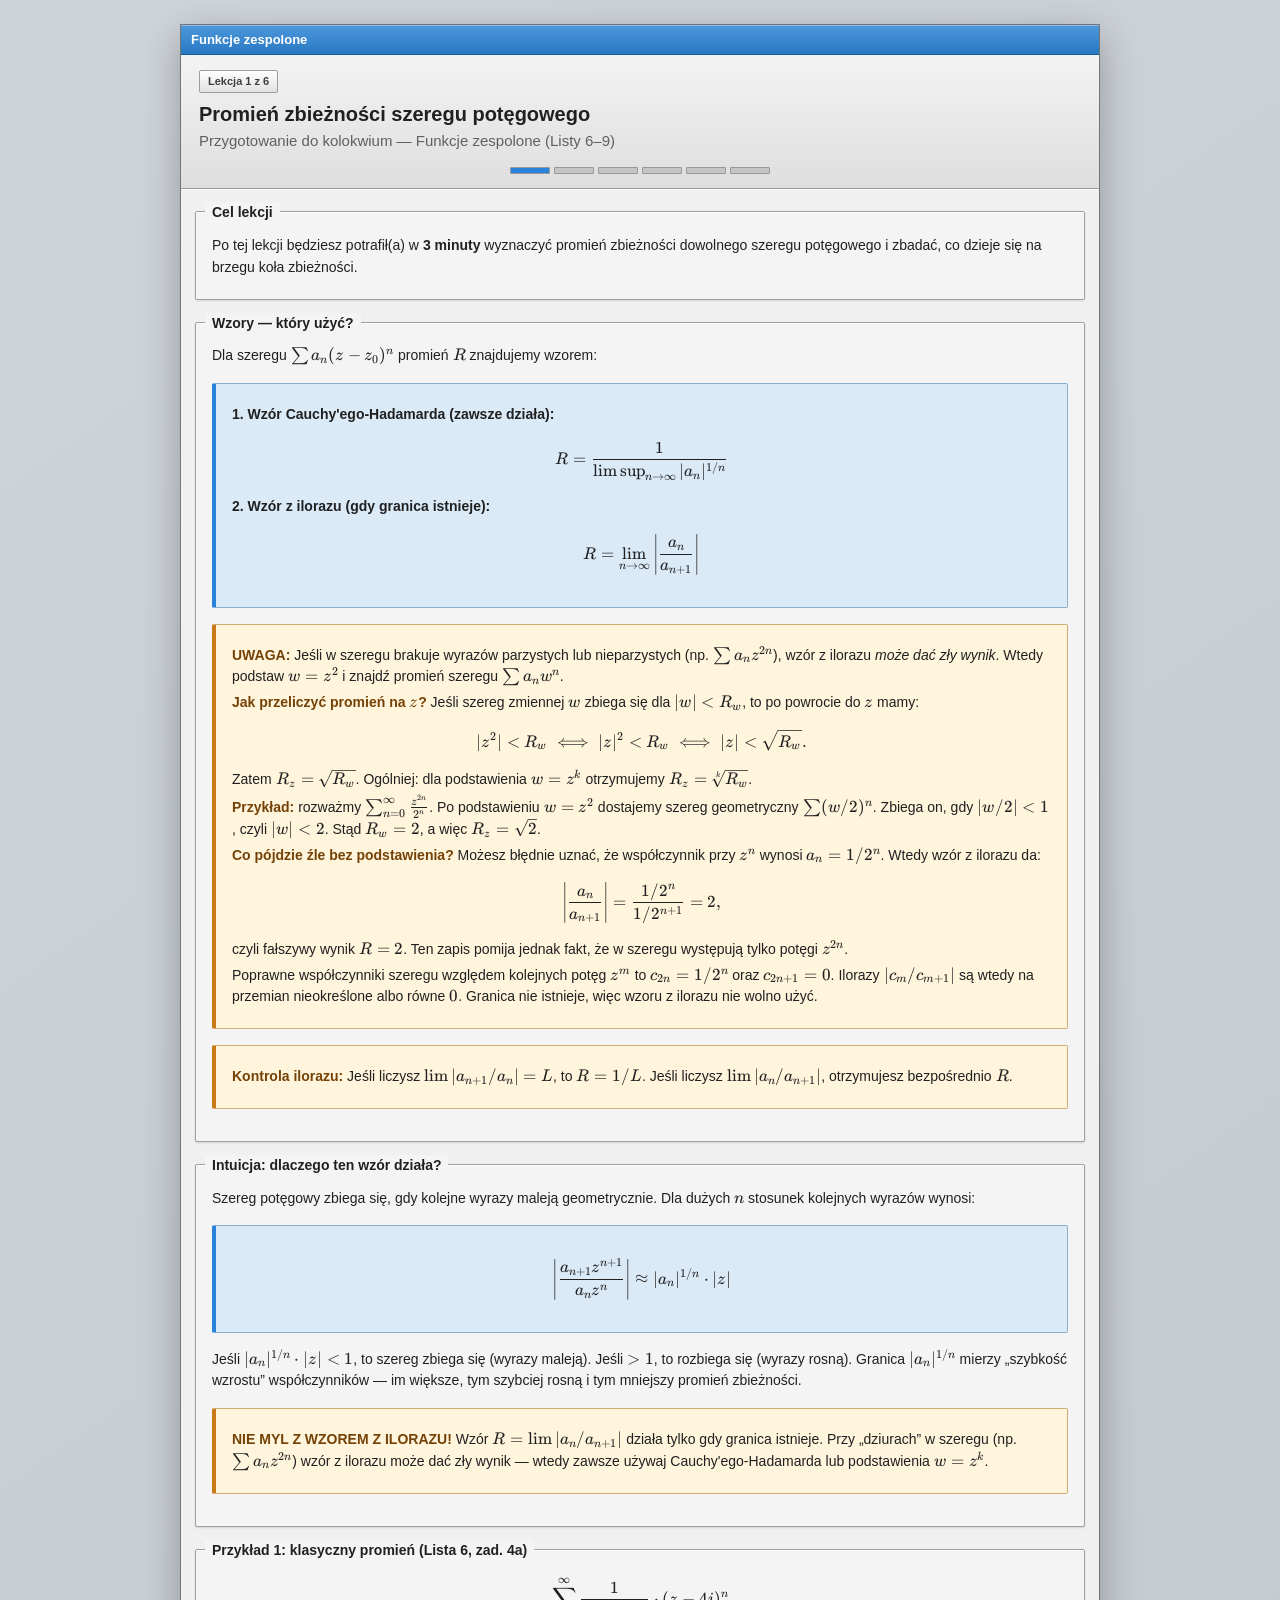
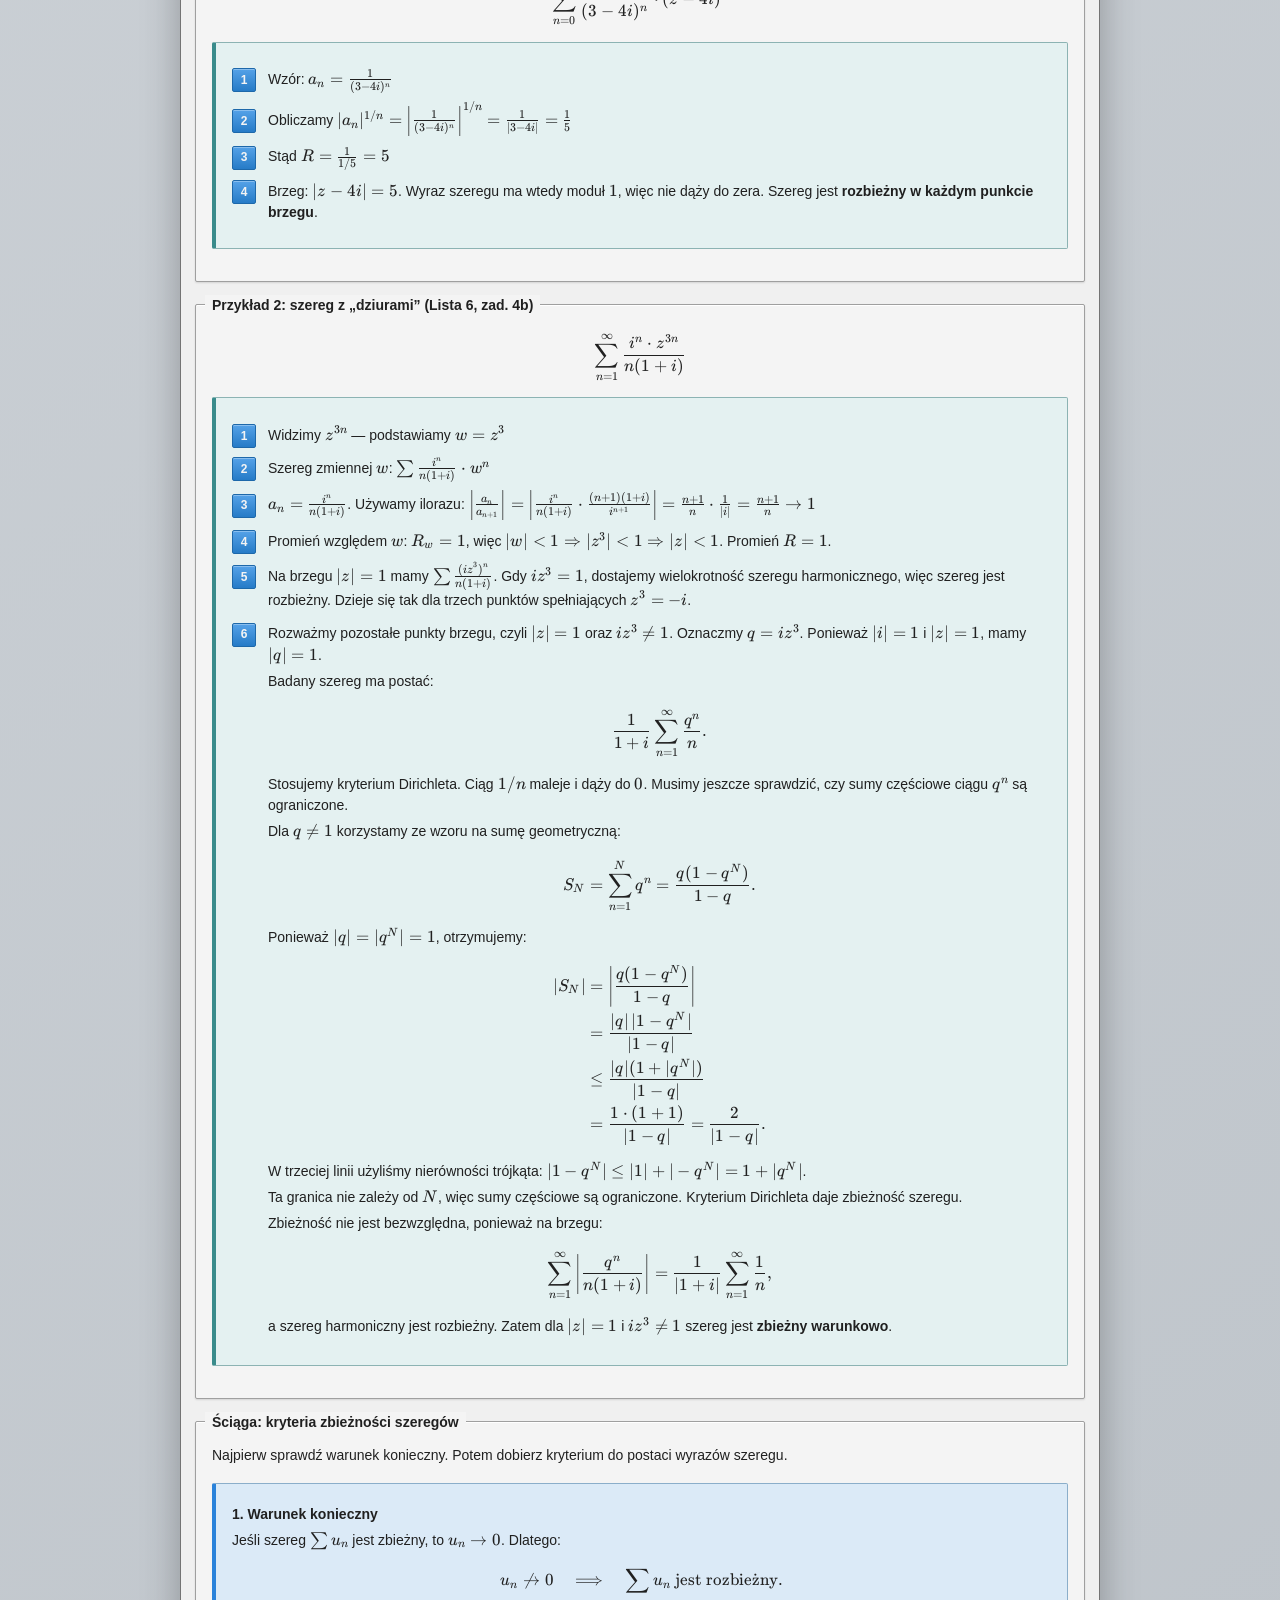
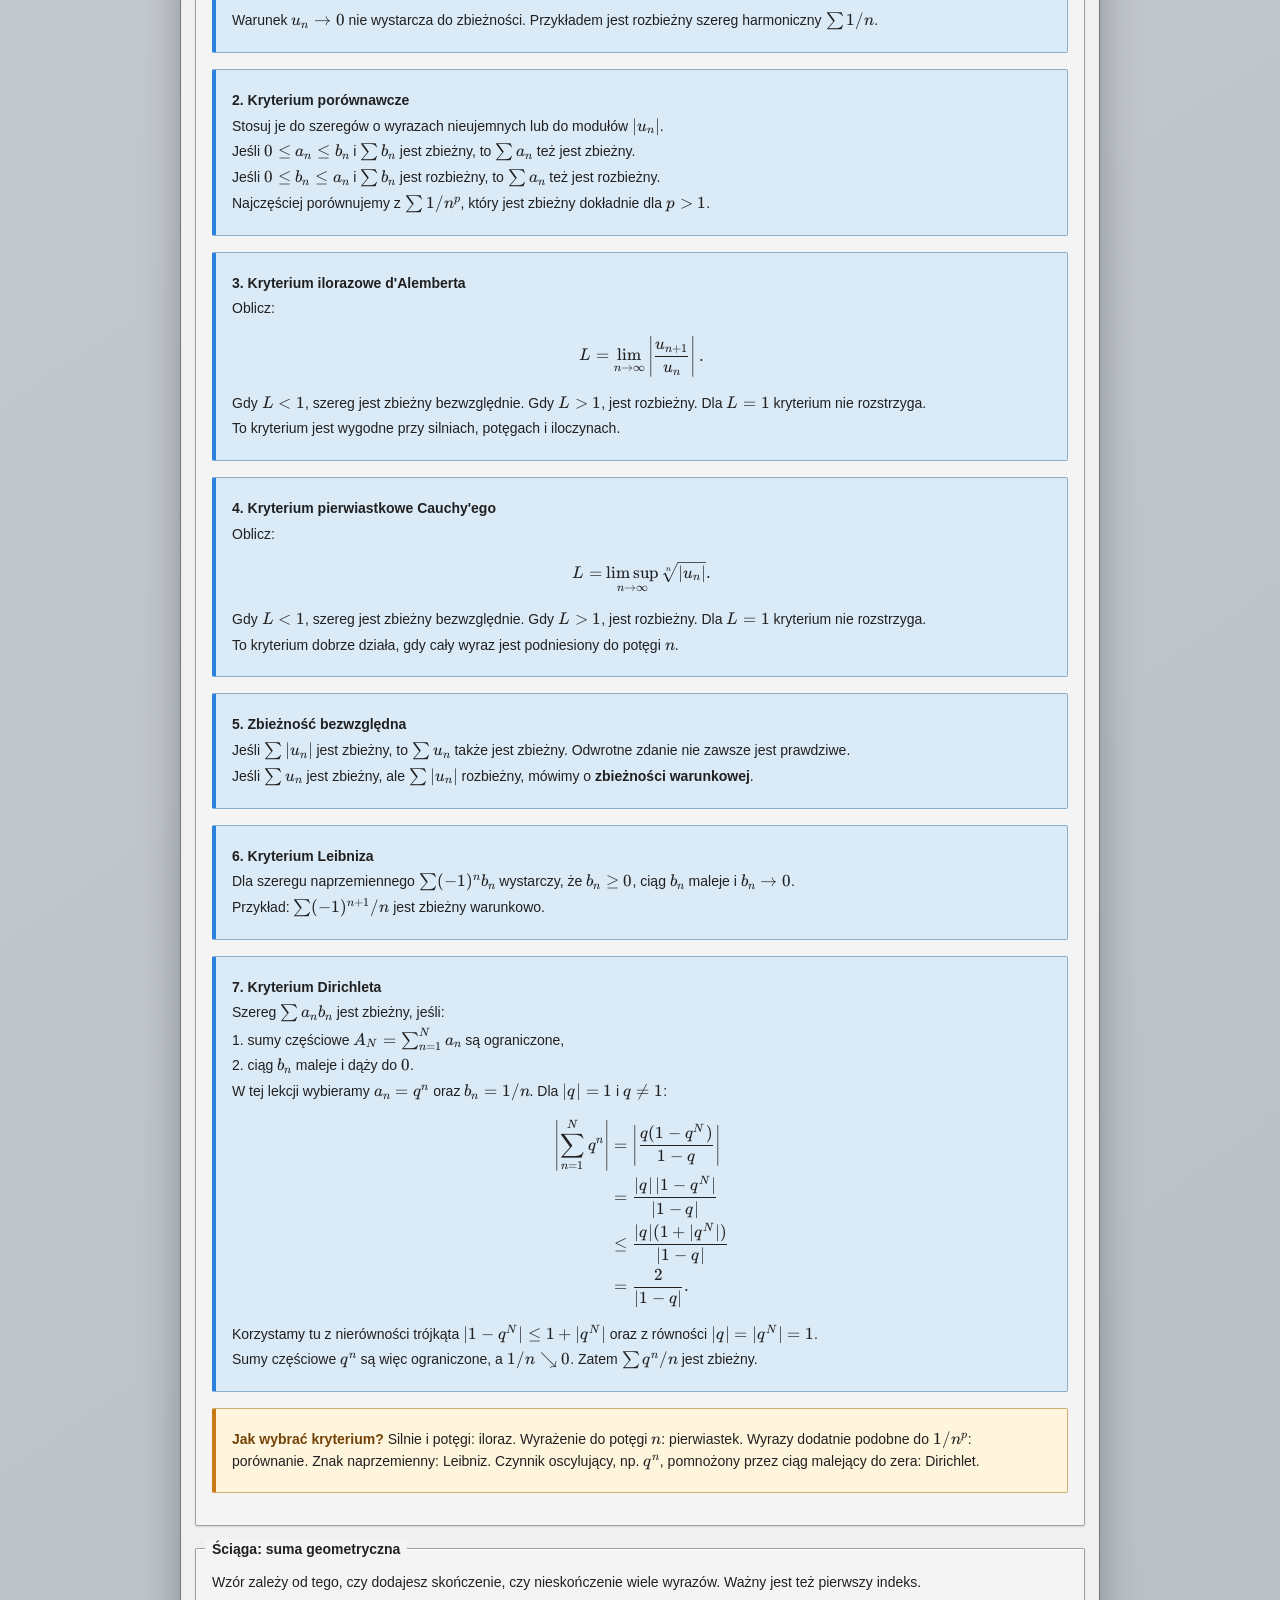
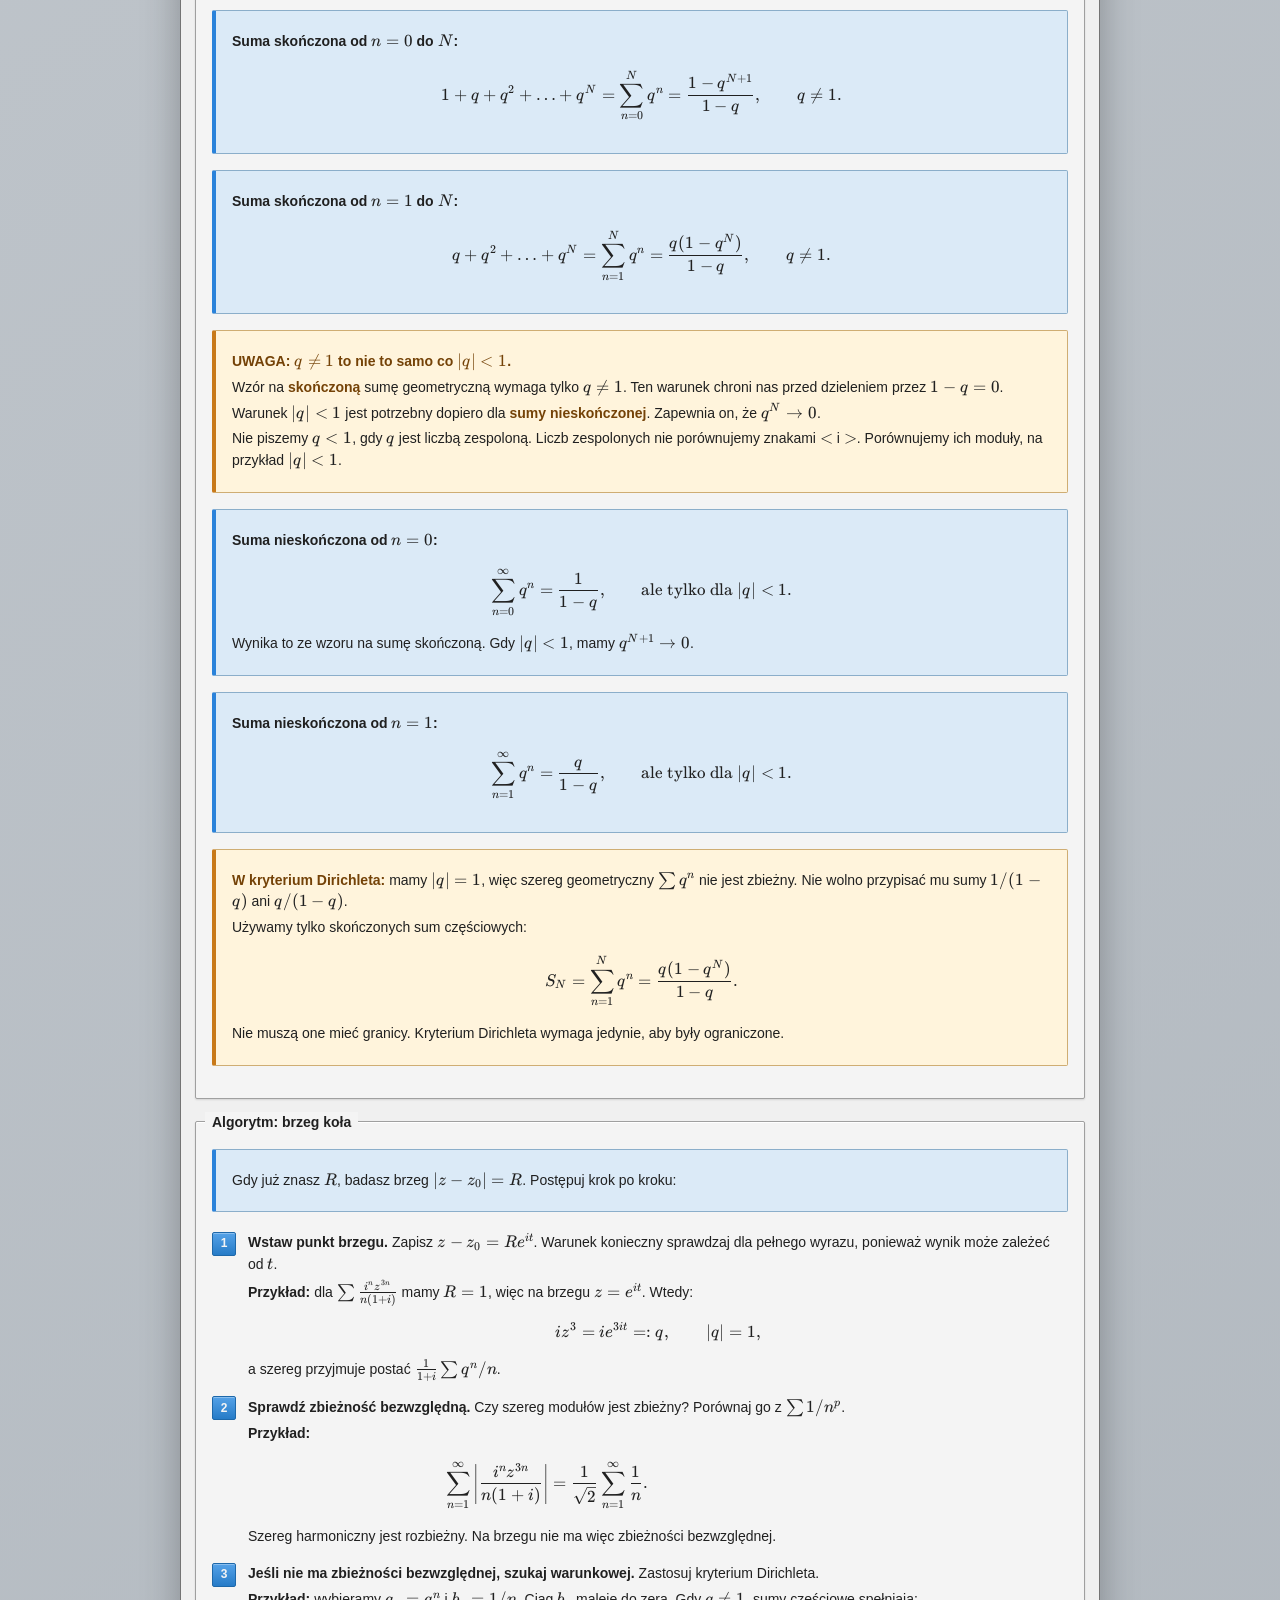
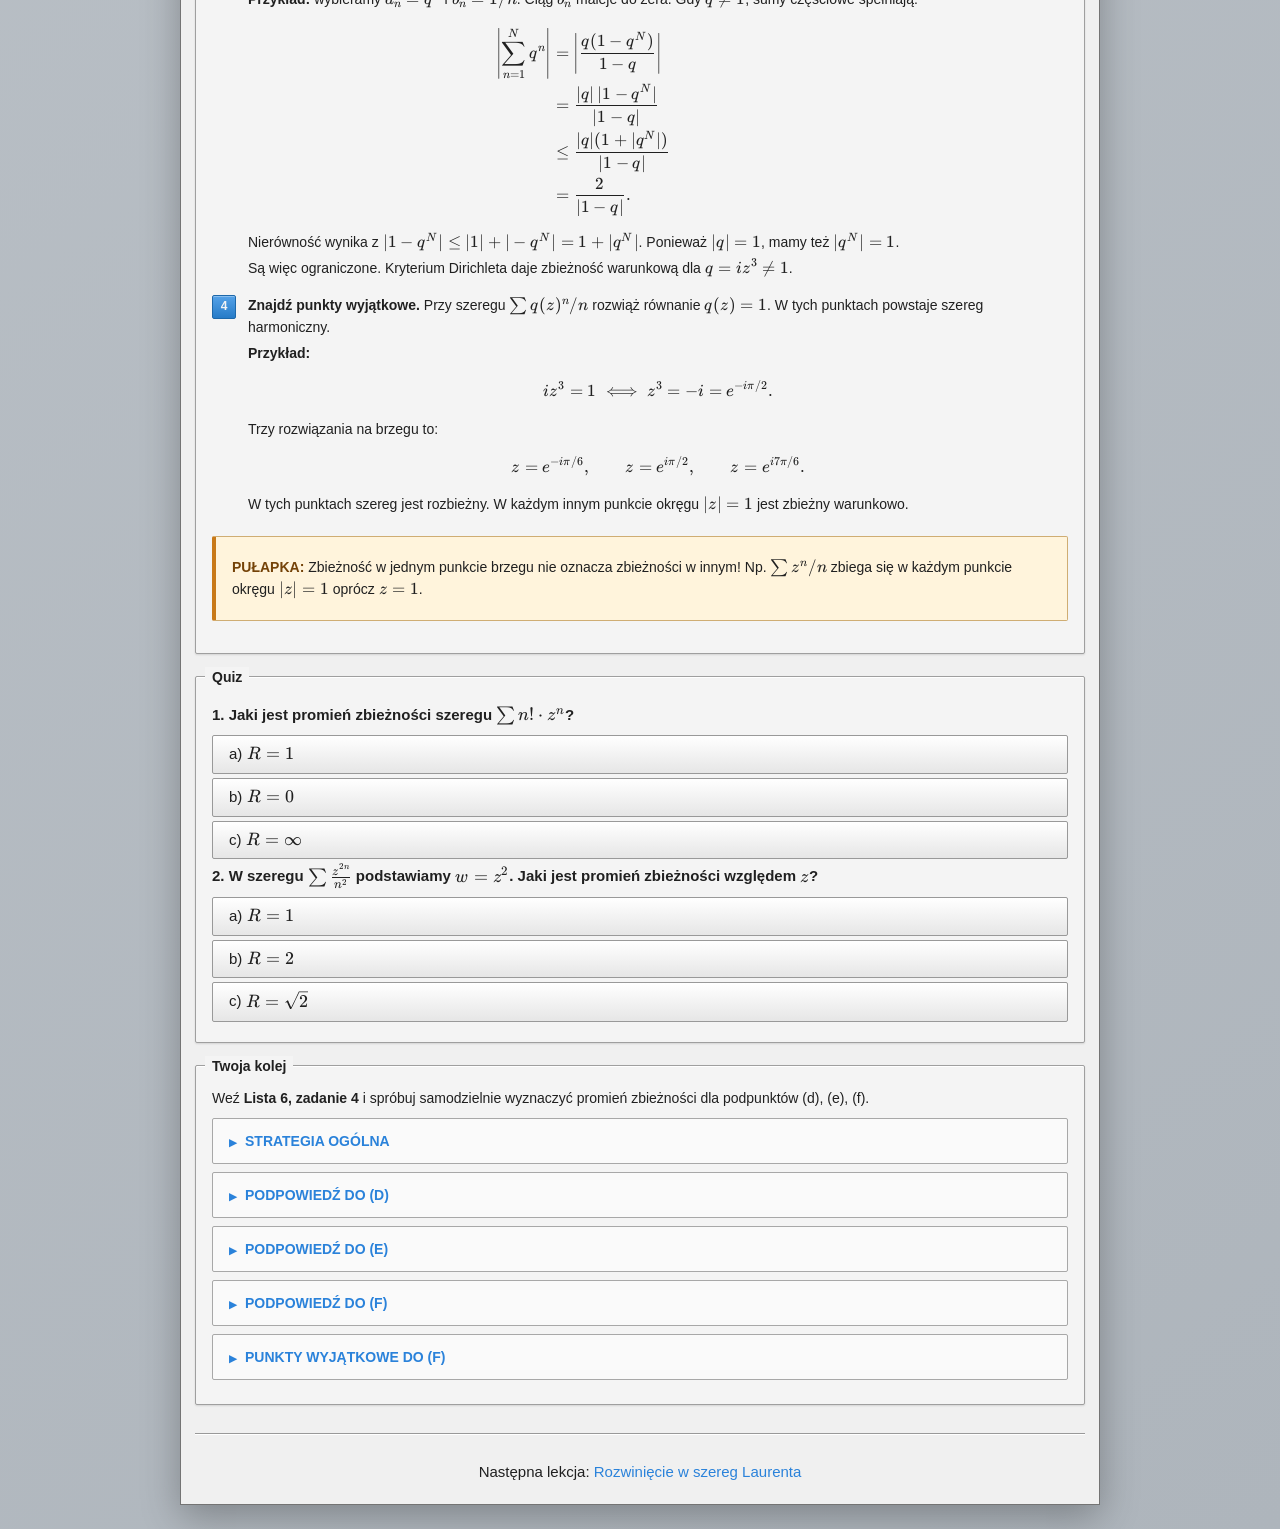
==== commit e8ec07dc: "Polish course header controls" ====
--- a/lessons/0001-promien-zbieznosci-szeregu-potegowego.html
+++ b/lessons/0001-promien-zbieznosci-szeregu-potegowego.html
@@ -10,9 +10,10 @@
 <body>
 
 <header>
+<a class="app-title" href="../index.html">Funkcje zespolone</a>
 <span class="lesson-num">Lekcja 1 z 6</span>
 <h1>Promień zbieżności szeregu potęgowego</h1>
-<p>Przygotowanie do kolokwium &mdash; Funkcje zespolone (Listy 6-9)</p>
+<p>Przygotowanie do kolokwium &mdash; Funkcje zespolone (Listy 6–9)</p>
 <nav class="progress-bar">
 <a href="0001-promien-zbieznosci-szeregu-potegowego.html" class="active"></a>
 <a href="0002-rozwinięcie-w-szereg-laurenta.html"></a>
@@ -303,7 +304,6 @@
 
 <div class="nav">
 <p>Następna lekcja: <a href="0002-rozwinięcie-w-szereg-laurenta.html">Rozwinięcie w szereg Laurenta</a></p>
-<p class="open-cmd">Otwórz w przeglądarce: <code>google-chrome lessons/0001-promien-zbieznosci-szeregu-potegowego.html</code></p>
 </div>
 
 <script src="quiz.js"></script>
--- a/lessons/style.css
+++ b/lessons/style.css
@@ -60,6 +60,8 @@
   background: linear-gradient(145deg, #cfd4d9, #aeb5bc);
 }
 
+.app-title { position: absolute; top: 0; left: 0; right: 0; height: 30px; padding: 5px 10px; color: #fff; font-size: 13px; font-weight: 600; line-height: 20px; text-align: left; text-decoration: none; background: linear-gradient(#4e98dc, #2878c2); border-bottom: 1px solid #175b98; box-shadow: inset 0 1px rgba(255,255,255,.35); }
+.app-title:hover { text-decoration: underline; }
 header {
   position: relative;
   margin: 0 -14px 16px;
@@ -69,32 +71,9 @@
   box-shadow: inset 0 1px #fff, 0 1px 0 #fff;
 }
 
-header::before {
-  content: "Funkcje zespolone";
-  position: absolute;
-  inset: 0 0 auto;
-  height: 30px;
-  padding: 5px 10px;
-  color: #fff;
-  font-size: 13px;
-  font-weight: 600;
-  line-height: 20px;
-  text-align: left;
-  background: linear-gradient(#4e98dc, #2878c2);
-  border-bottom: 1px solid #175b98;
-  box-shadow: inset 0 1px rgba(255,255,255,.35);
-}
-
-header::after {
-  content: "−  □  ×";
-  position: absolute;
-  top: 5px;
-  right: 10px;
-  color: #fff;
-  font-size: 14px;
-  line-height: 20px;
-  letter-spacing: 5px;
-}
+header::before { content: none; display: none; }
+
+header::after { content: none; display: none; }
 
 header h1 {
   font-size: 20px;
@@ -416,3 +395,9 @@
   .nav { display: none; }
   header { border-bottom: 1px solid #ccc; }
 }
+
+.formula, .katex-display { max-width: 100%; overflow-x: auto; overflow-y: hidden; }
+.formula .katex-display { margin: 0.35em 0; }
+.katex-display > .katex { max-width: 100%; }
+
+.open-cmd { display: none !important; }
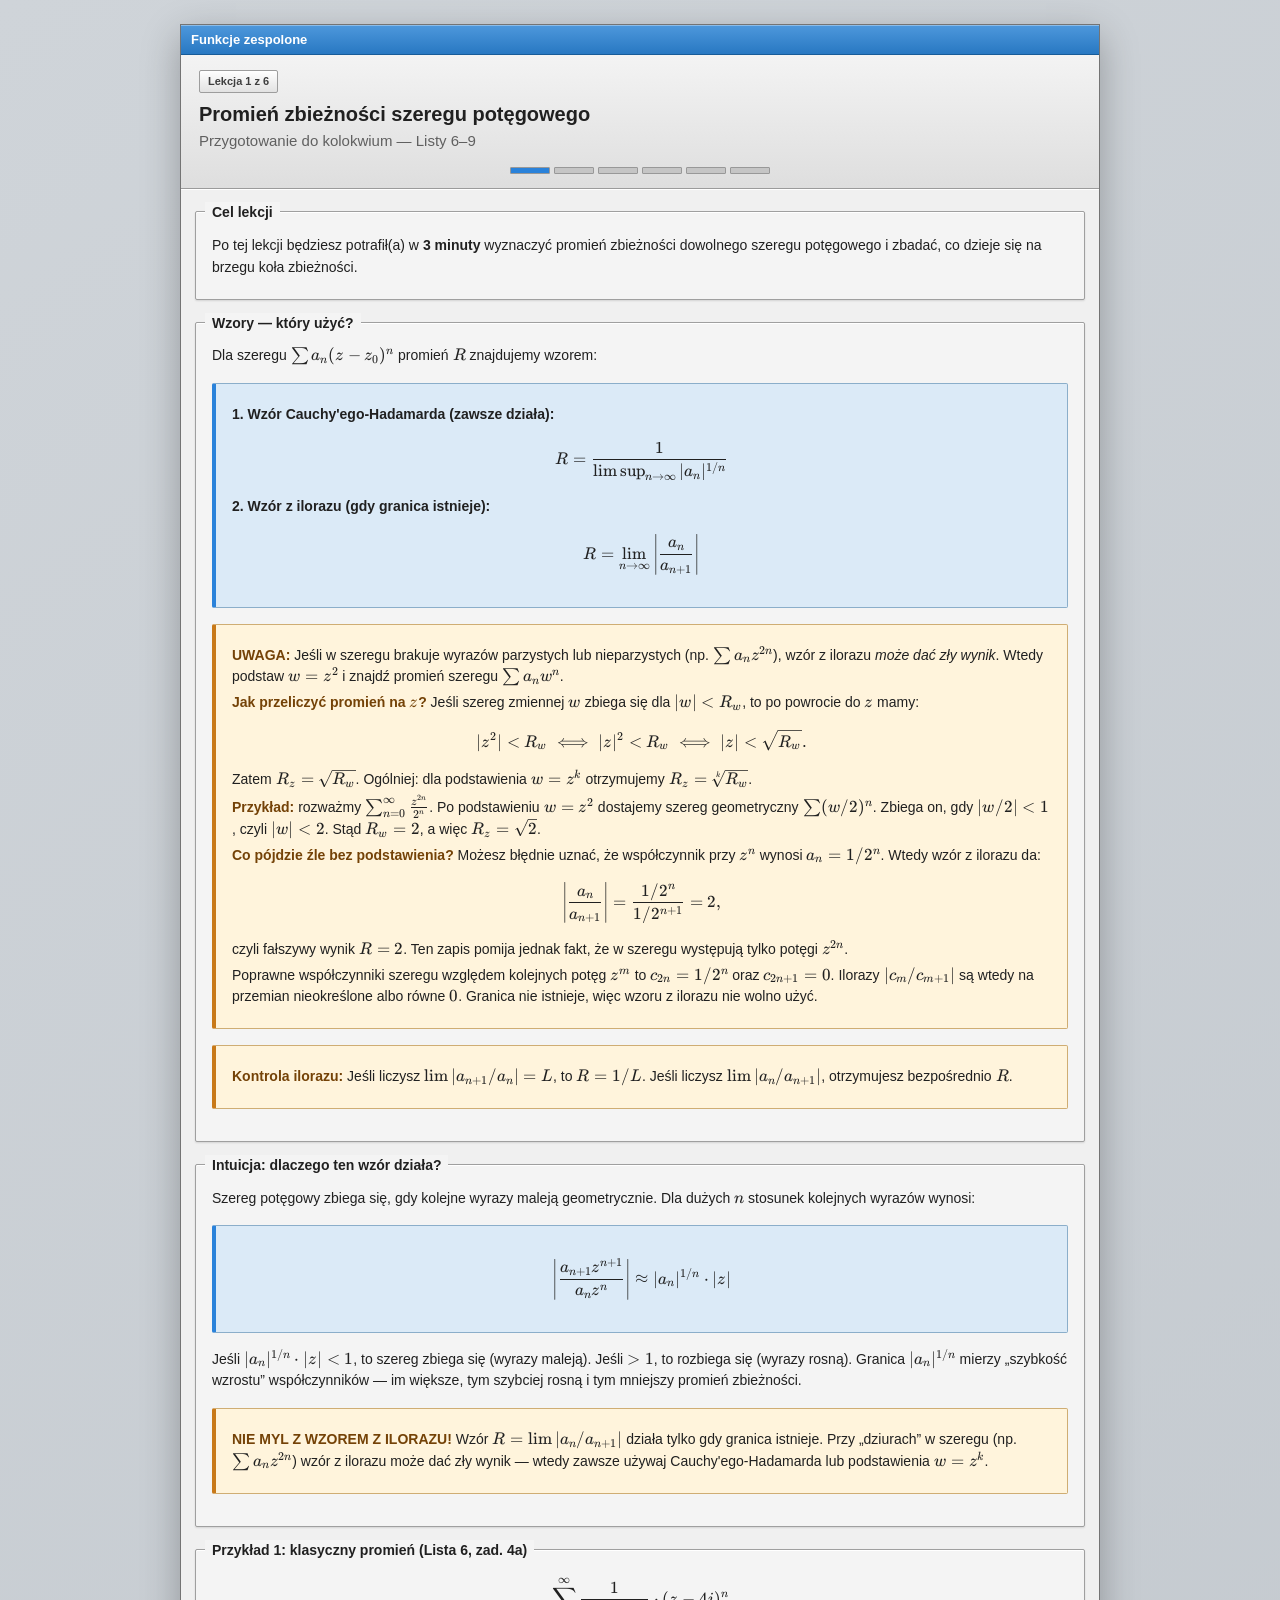
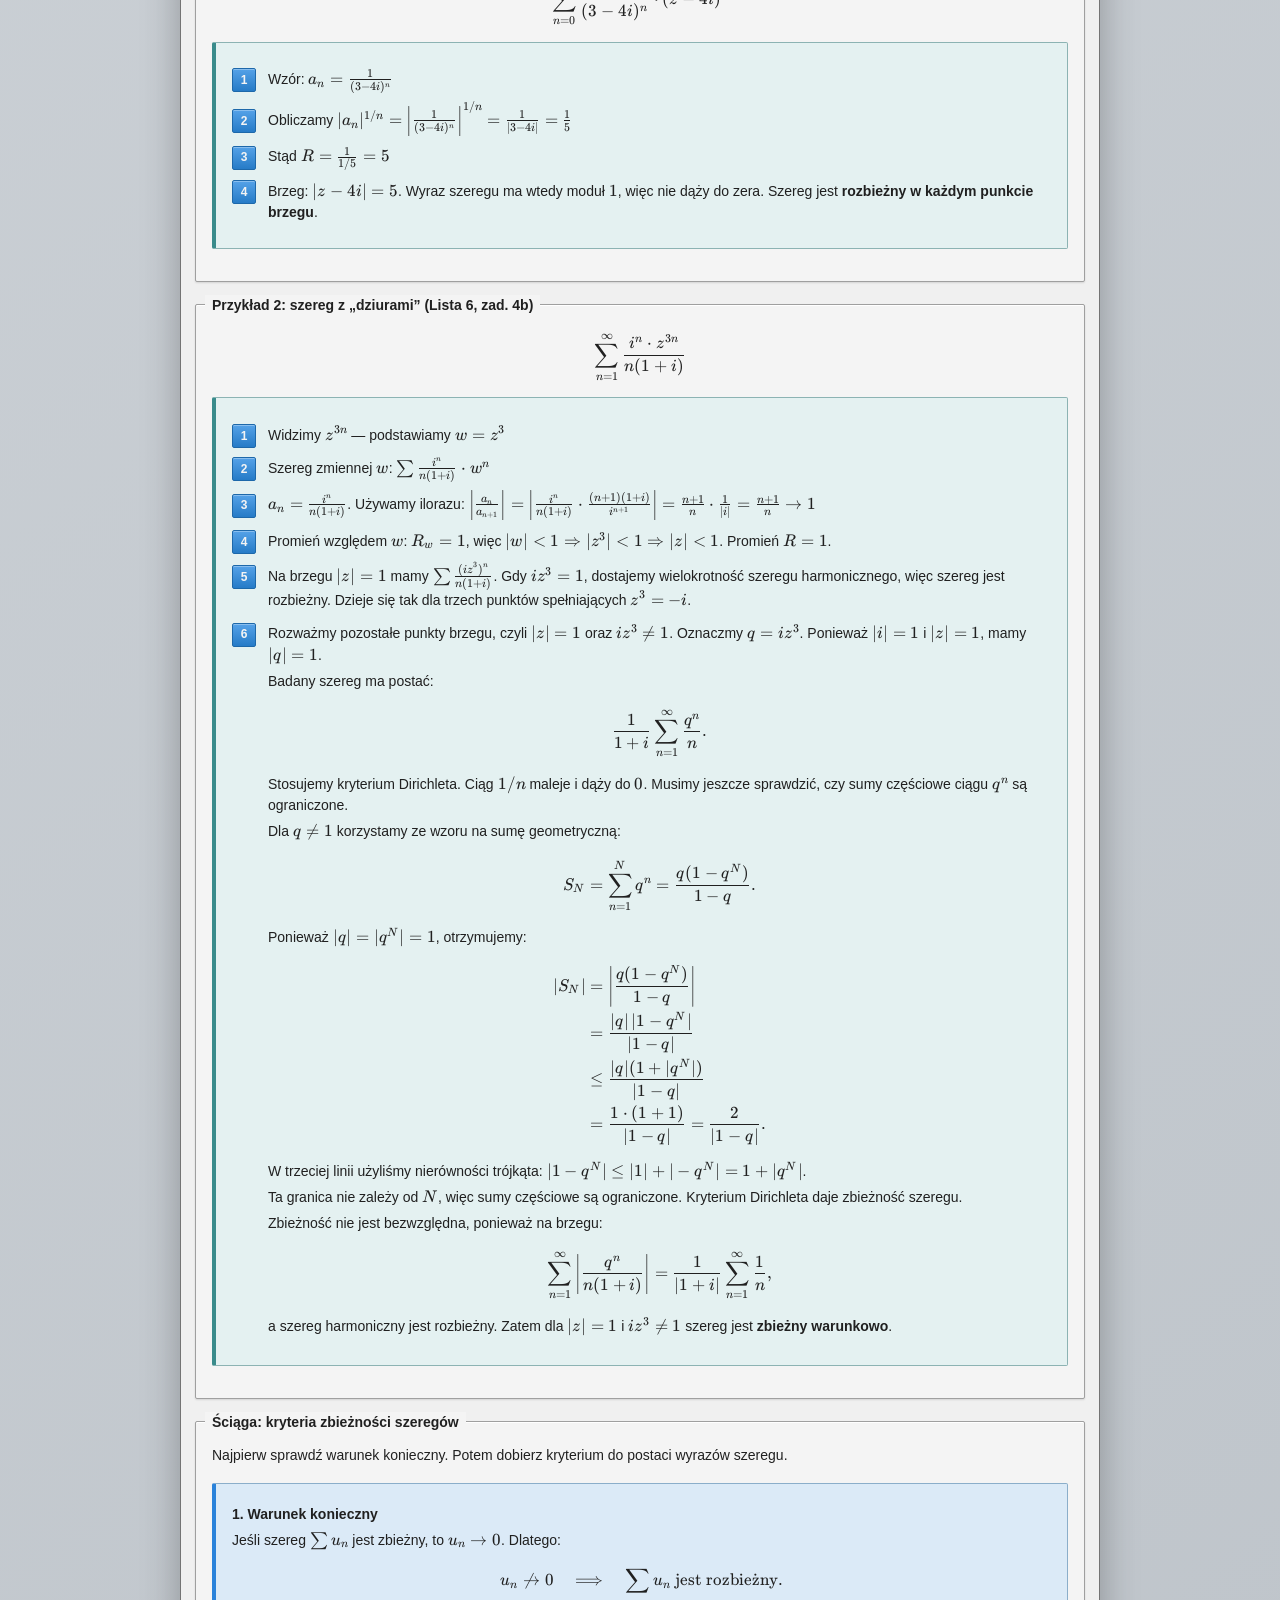
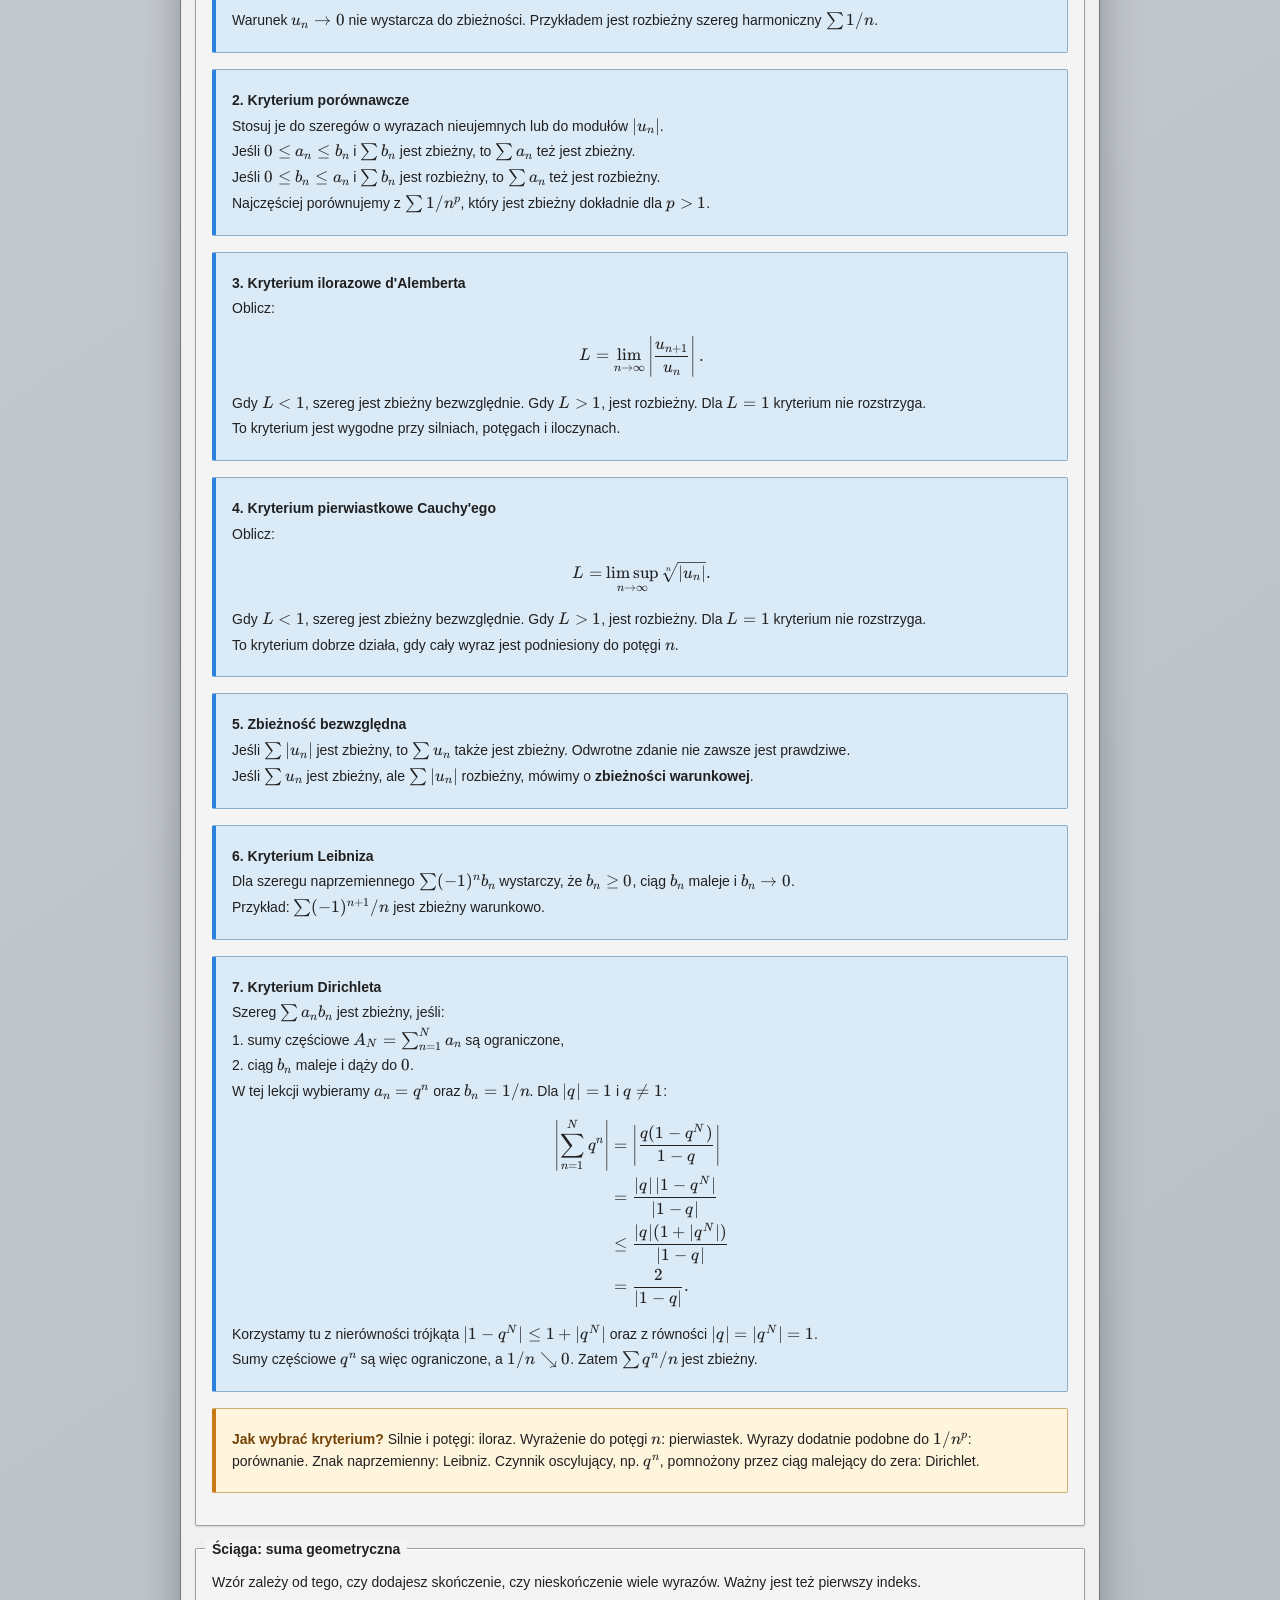
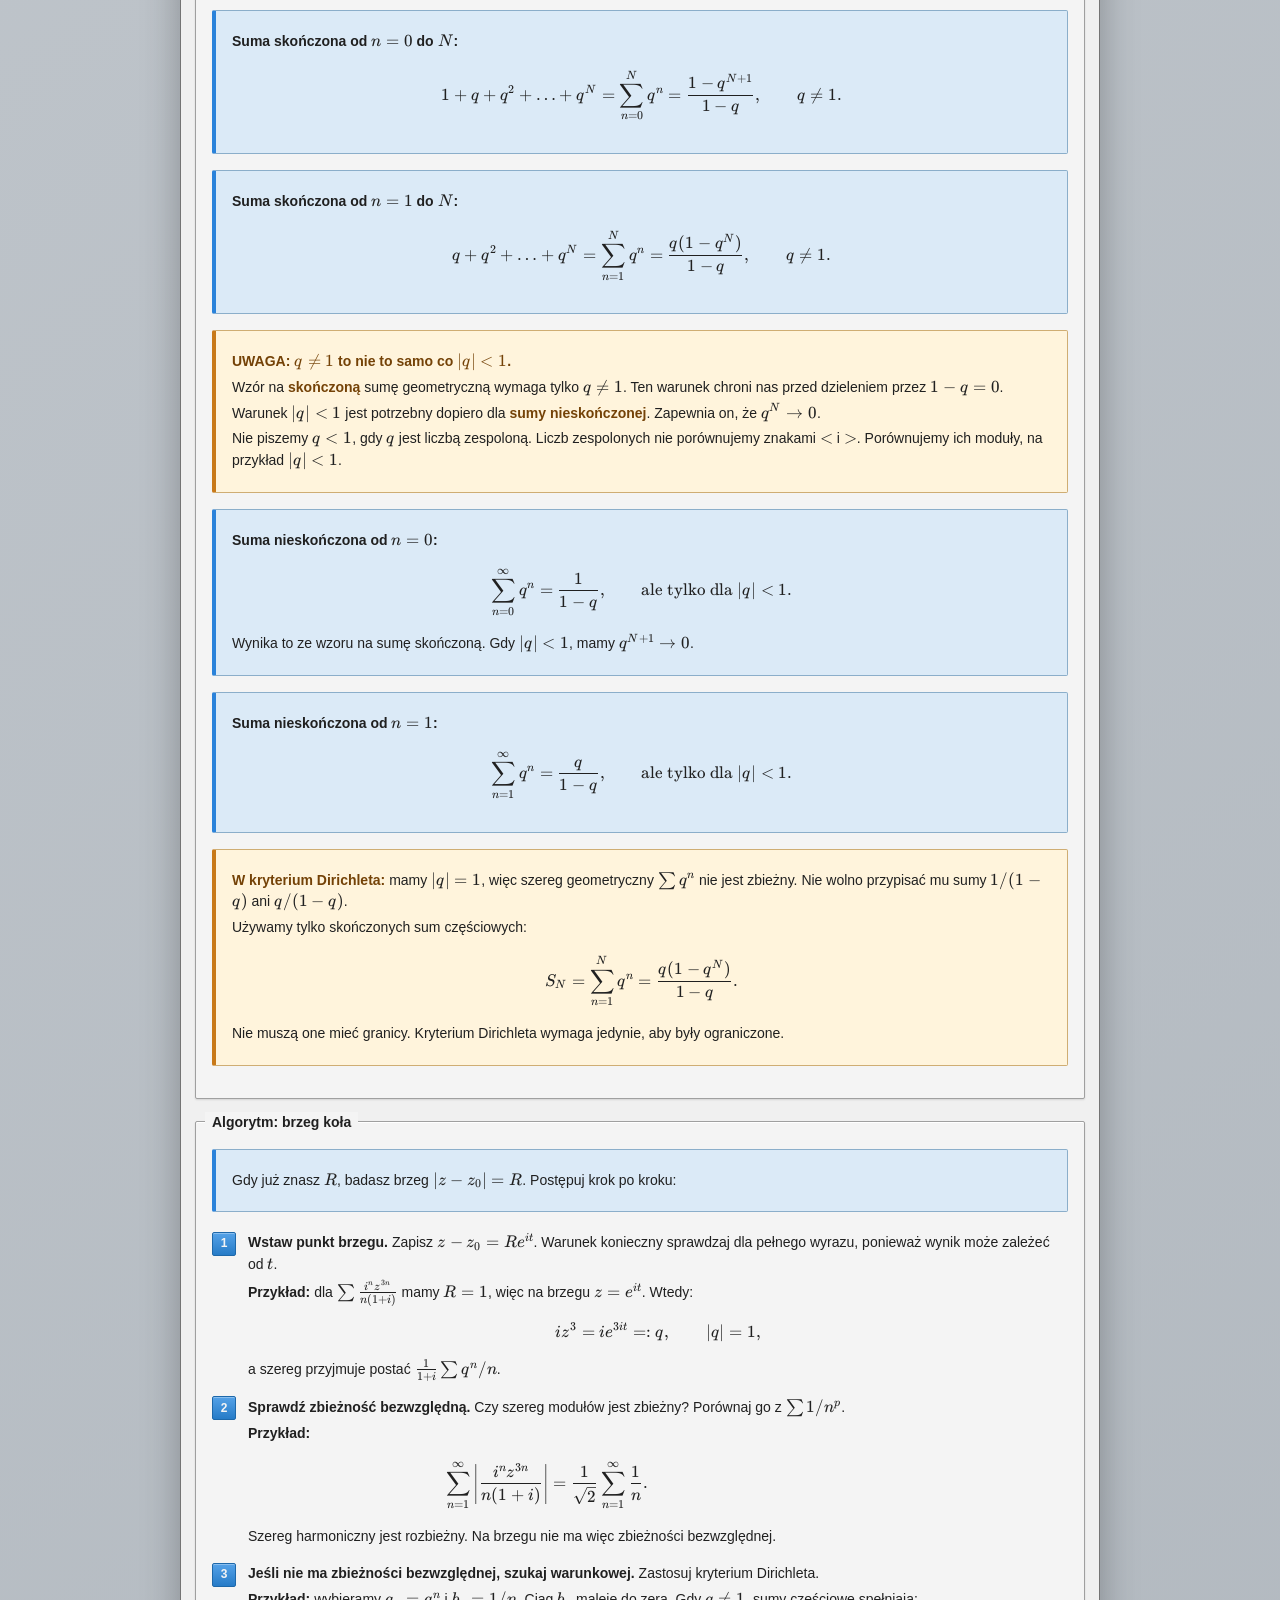
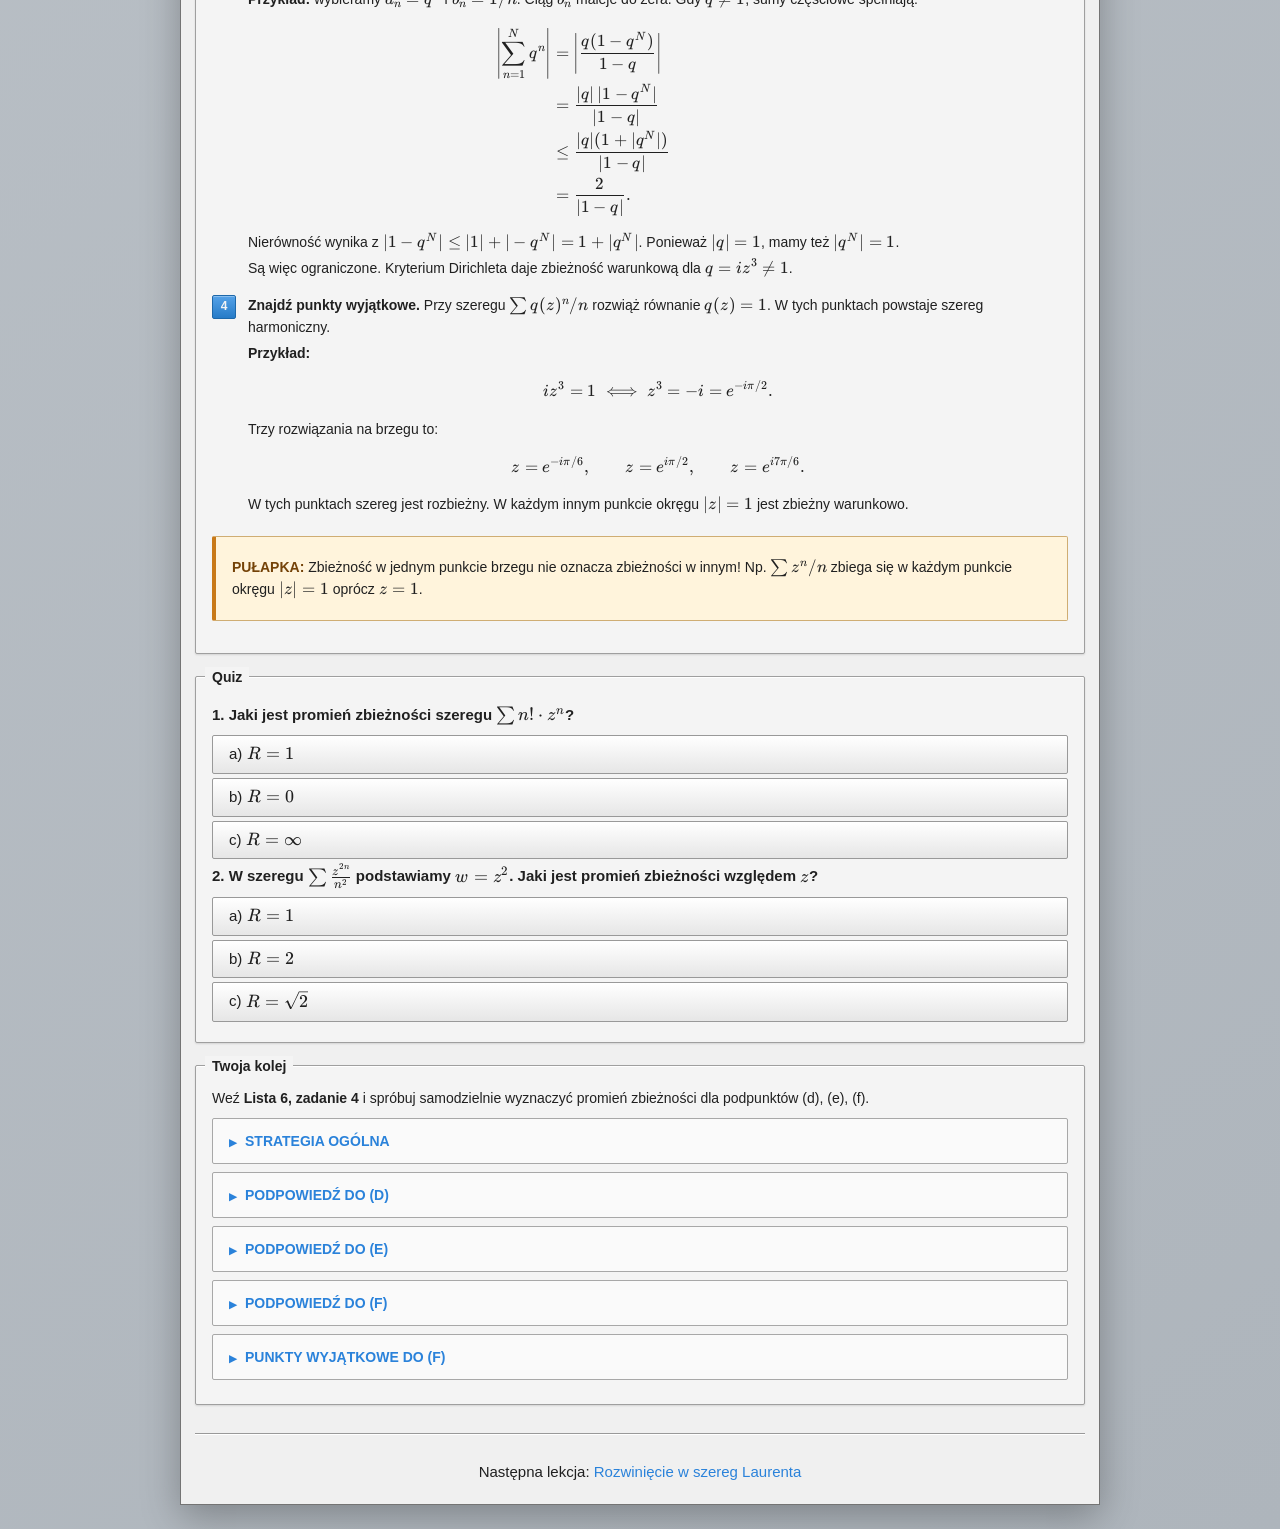
==== commit 5d8a77b6: "Fix header subtitle duplication" ====
--- a/lessons/0001-promien-zbieznosci-szeregu-potegowego.html
+++ b/lessons/0001-promien-zbieznosci-szeregu-potegowego.html
@@ -13,7 +13,7 @@
 <a class="app-title" href="../index.html">Funkcje zespolone</a>
 <span class="lesson-num">Lekcja 1 z 6</span>
 <h1>Promień zbieżności szeregu potęgowego</h1>
-<p>Przygotowanie do kolokwium &mdash; Funkcje zespolone (Listy 6–9)</p>
+<p>Przygotowanie do kolokwium &mdash; Listy 6–9</p>
 <nav class="progress-bar">
 <a href="0001-promien-zbieznosci-szeregu-potegowego.html" class="active"></a>
 <a href="0002-rozwinięcie-w-szereg-laurenta.html"></a>
